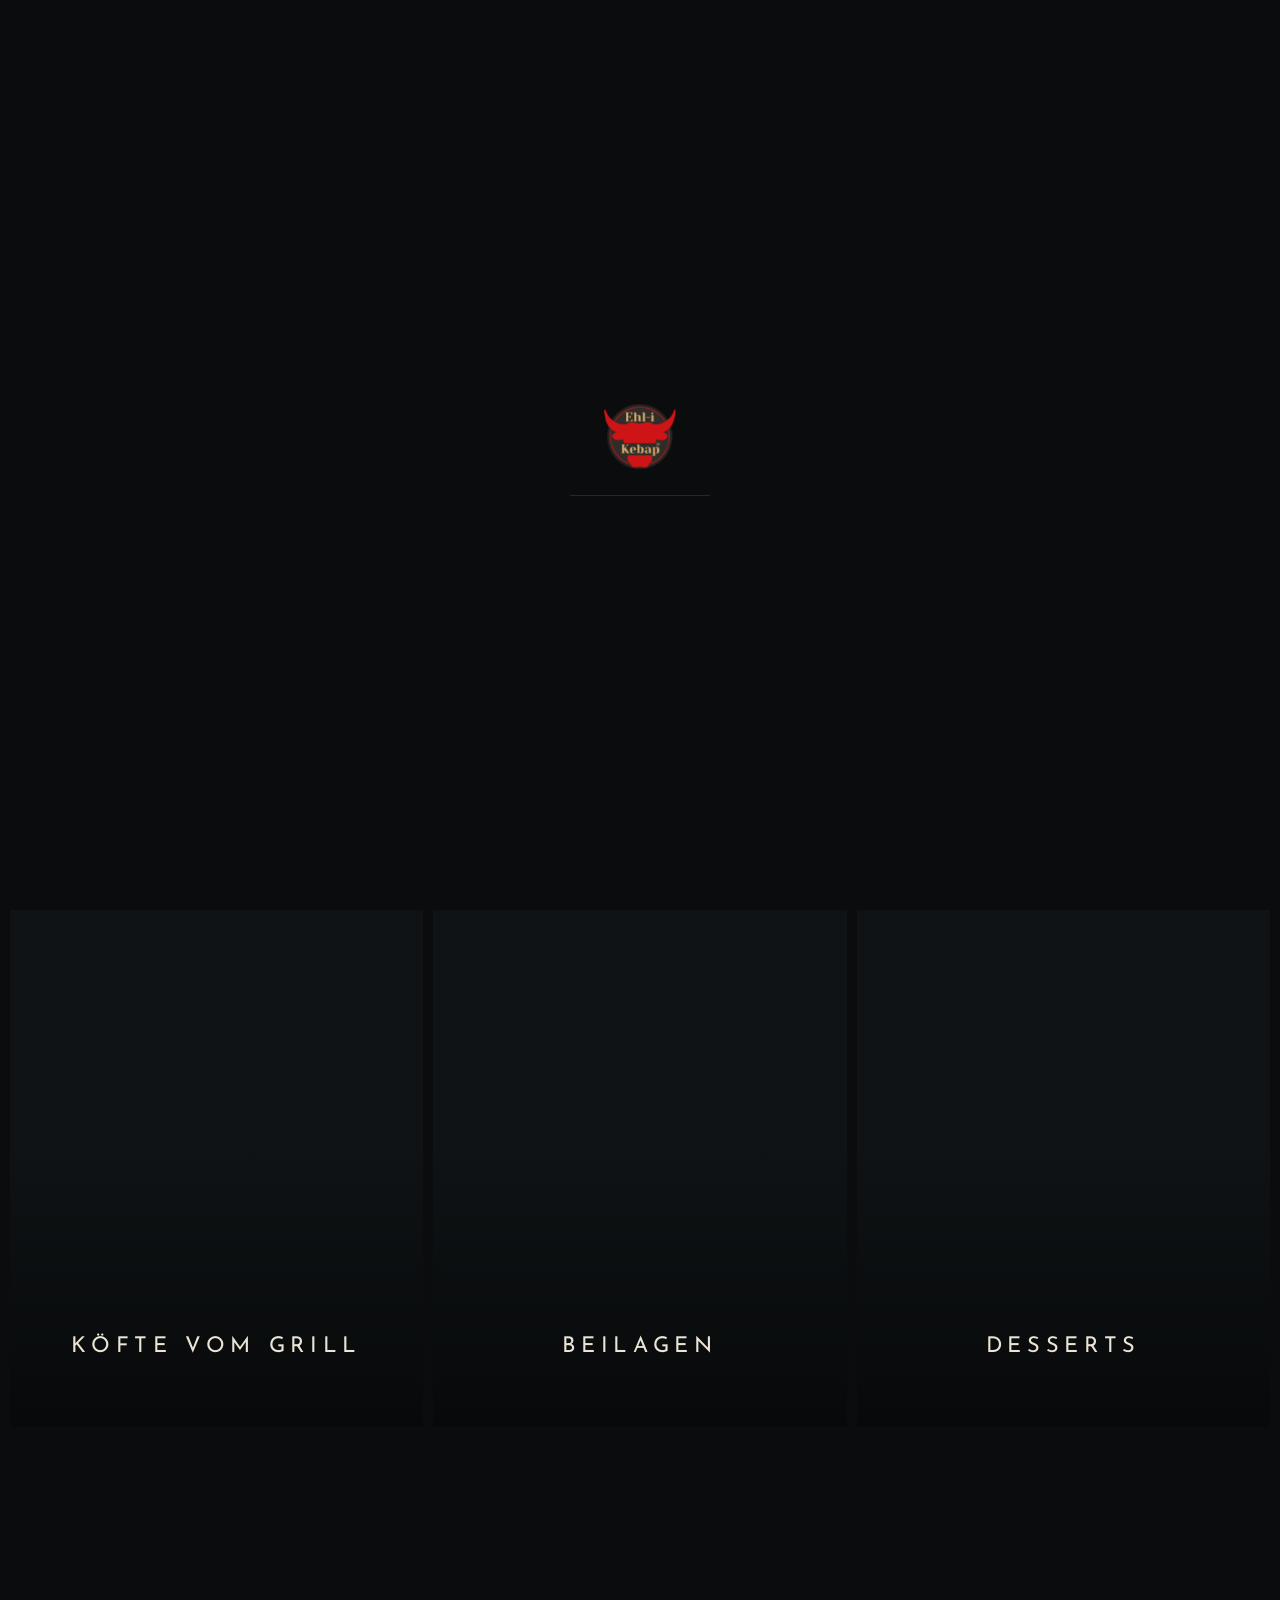
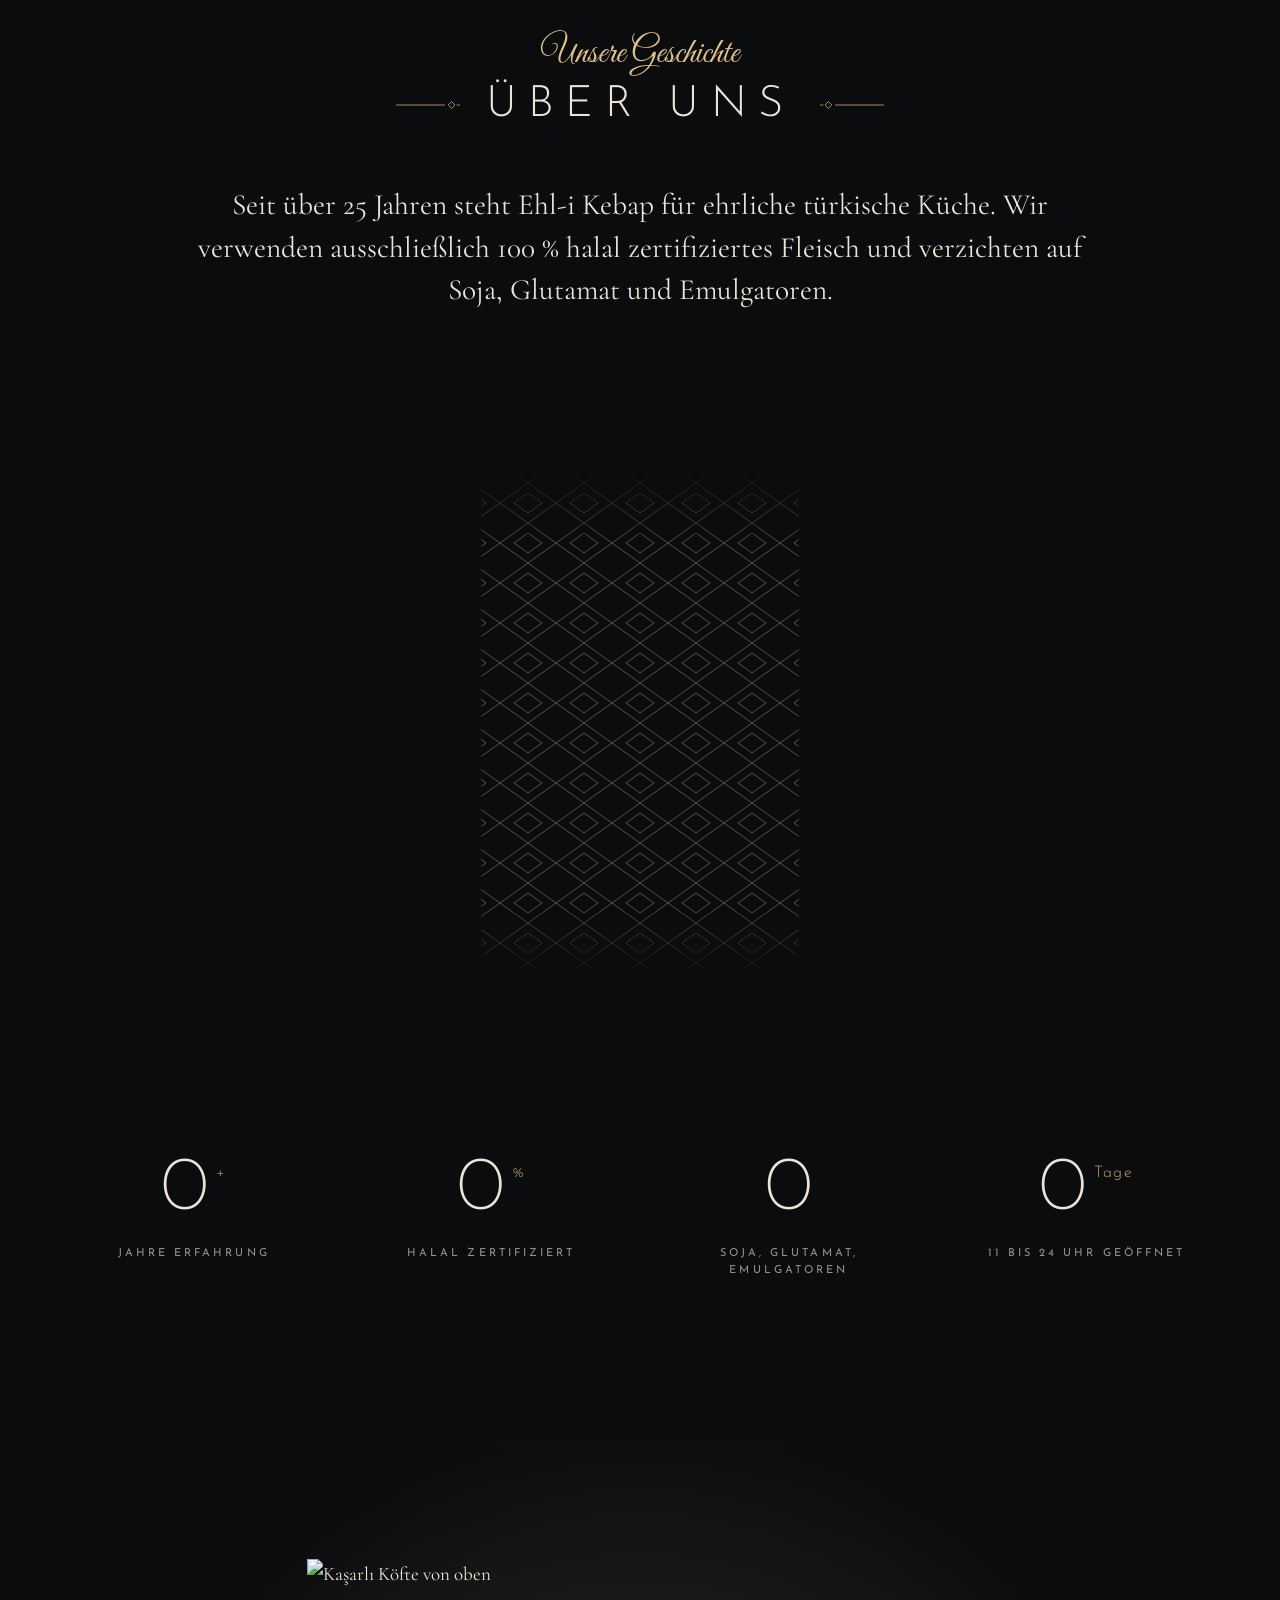
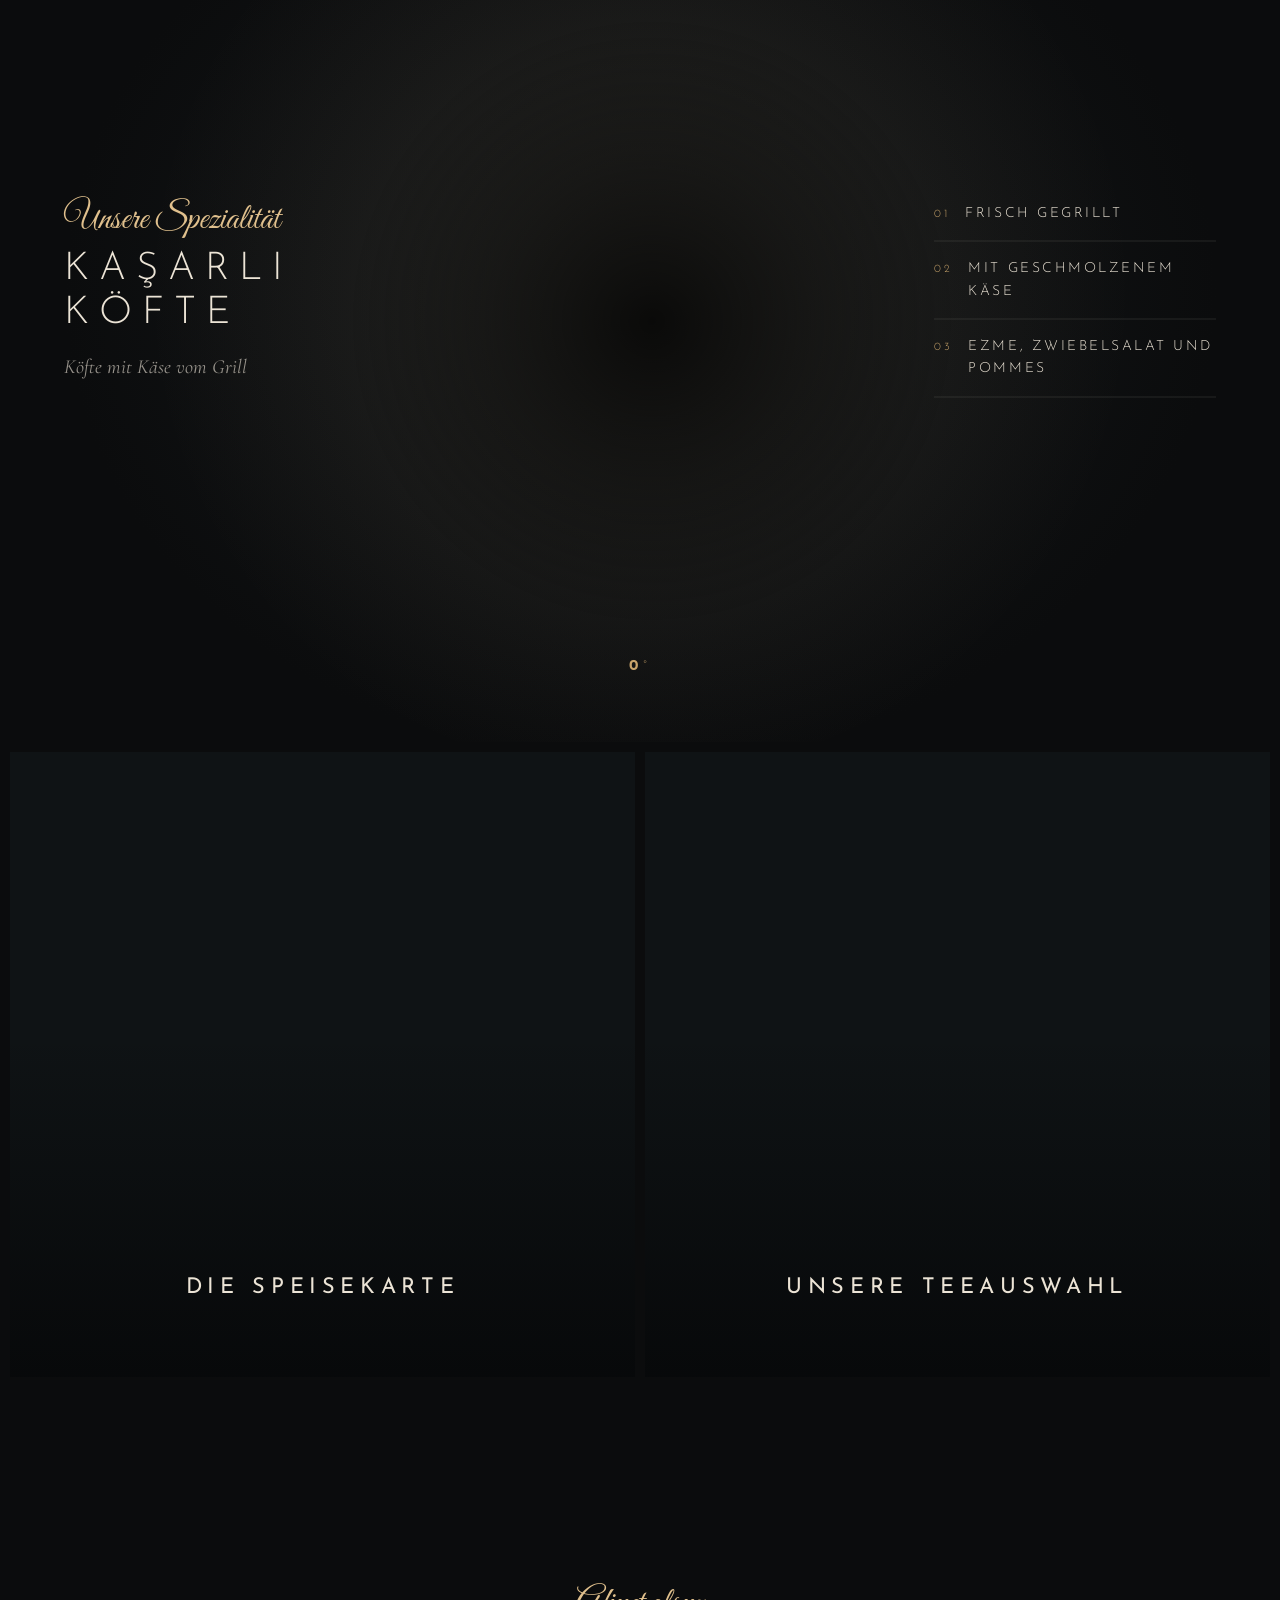
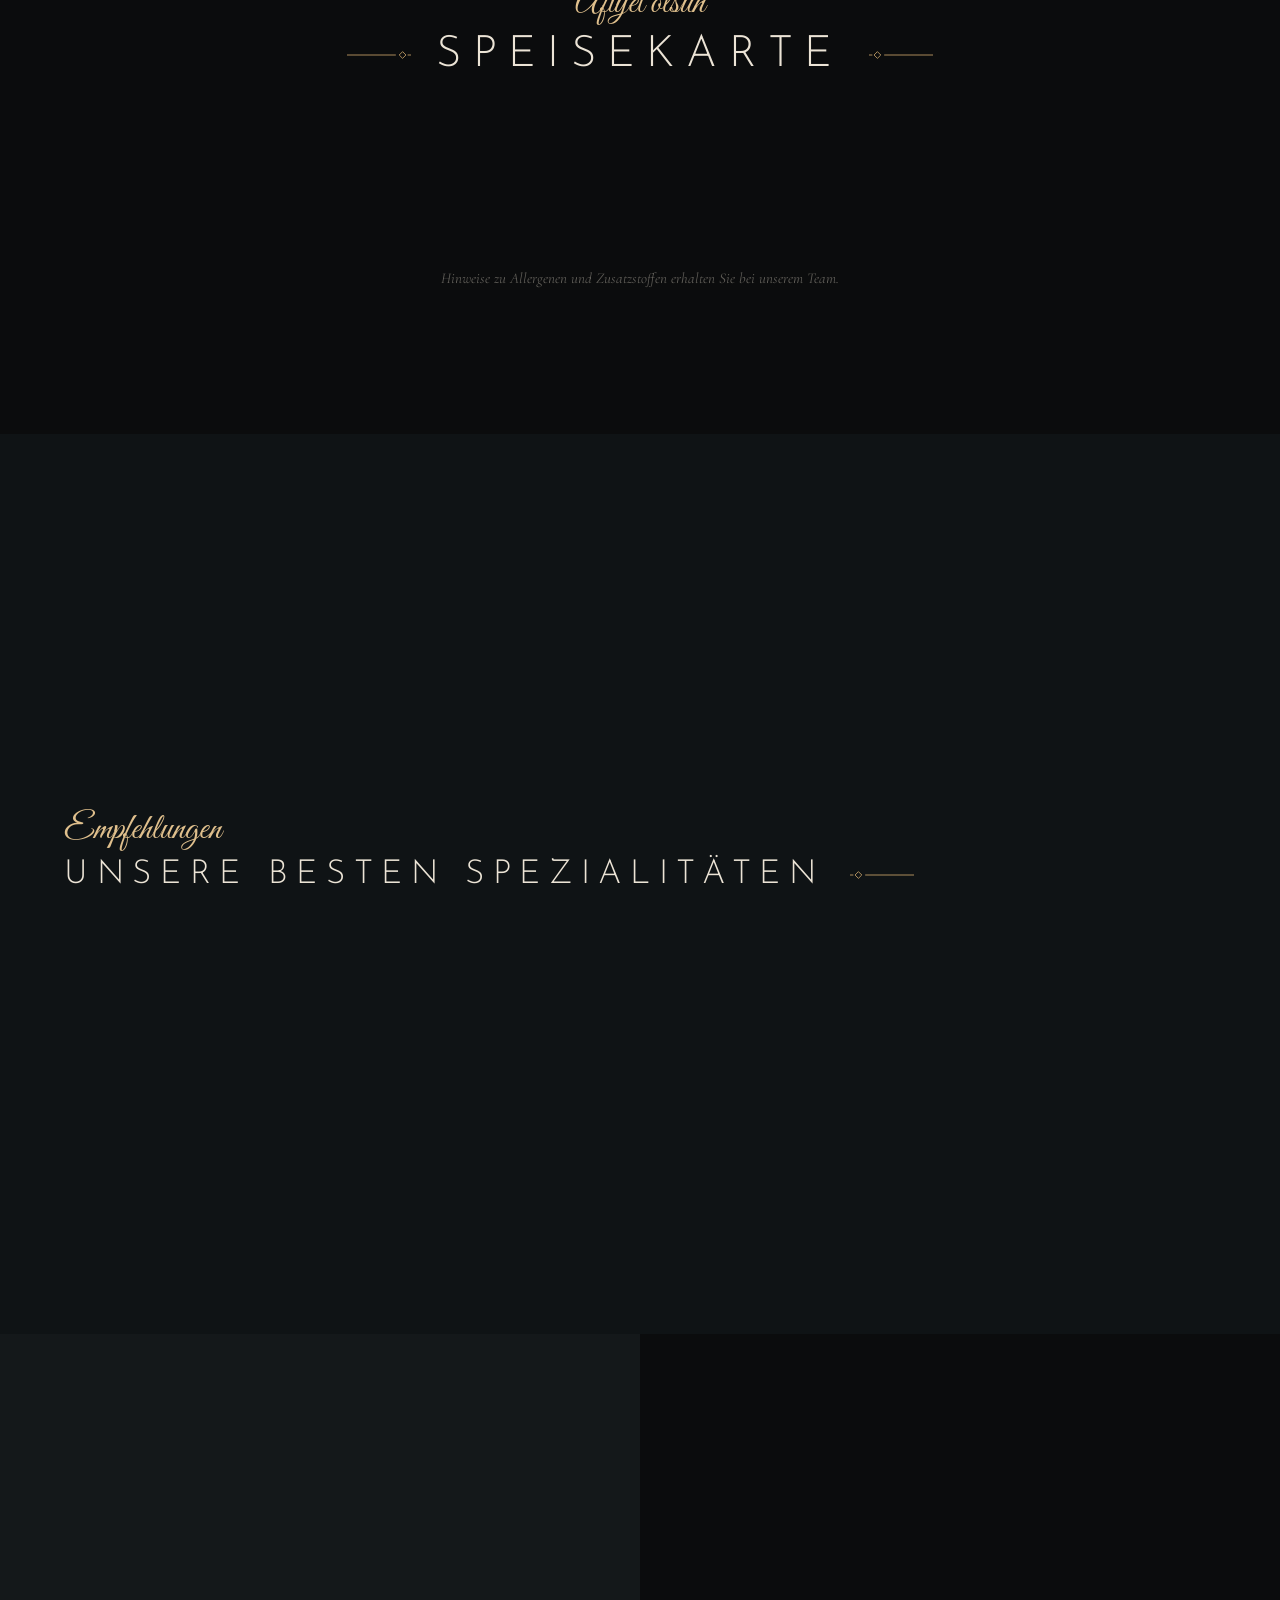
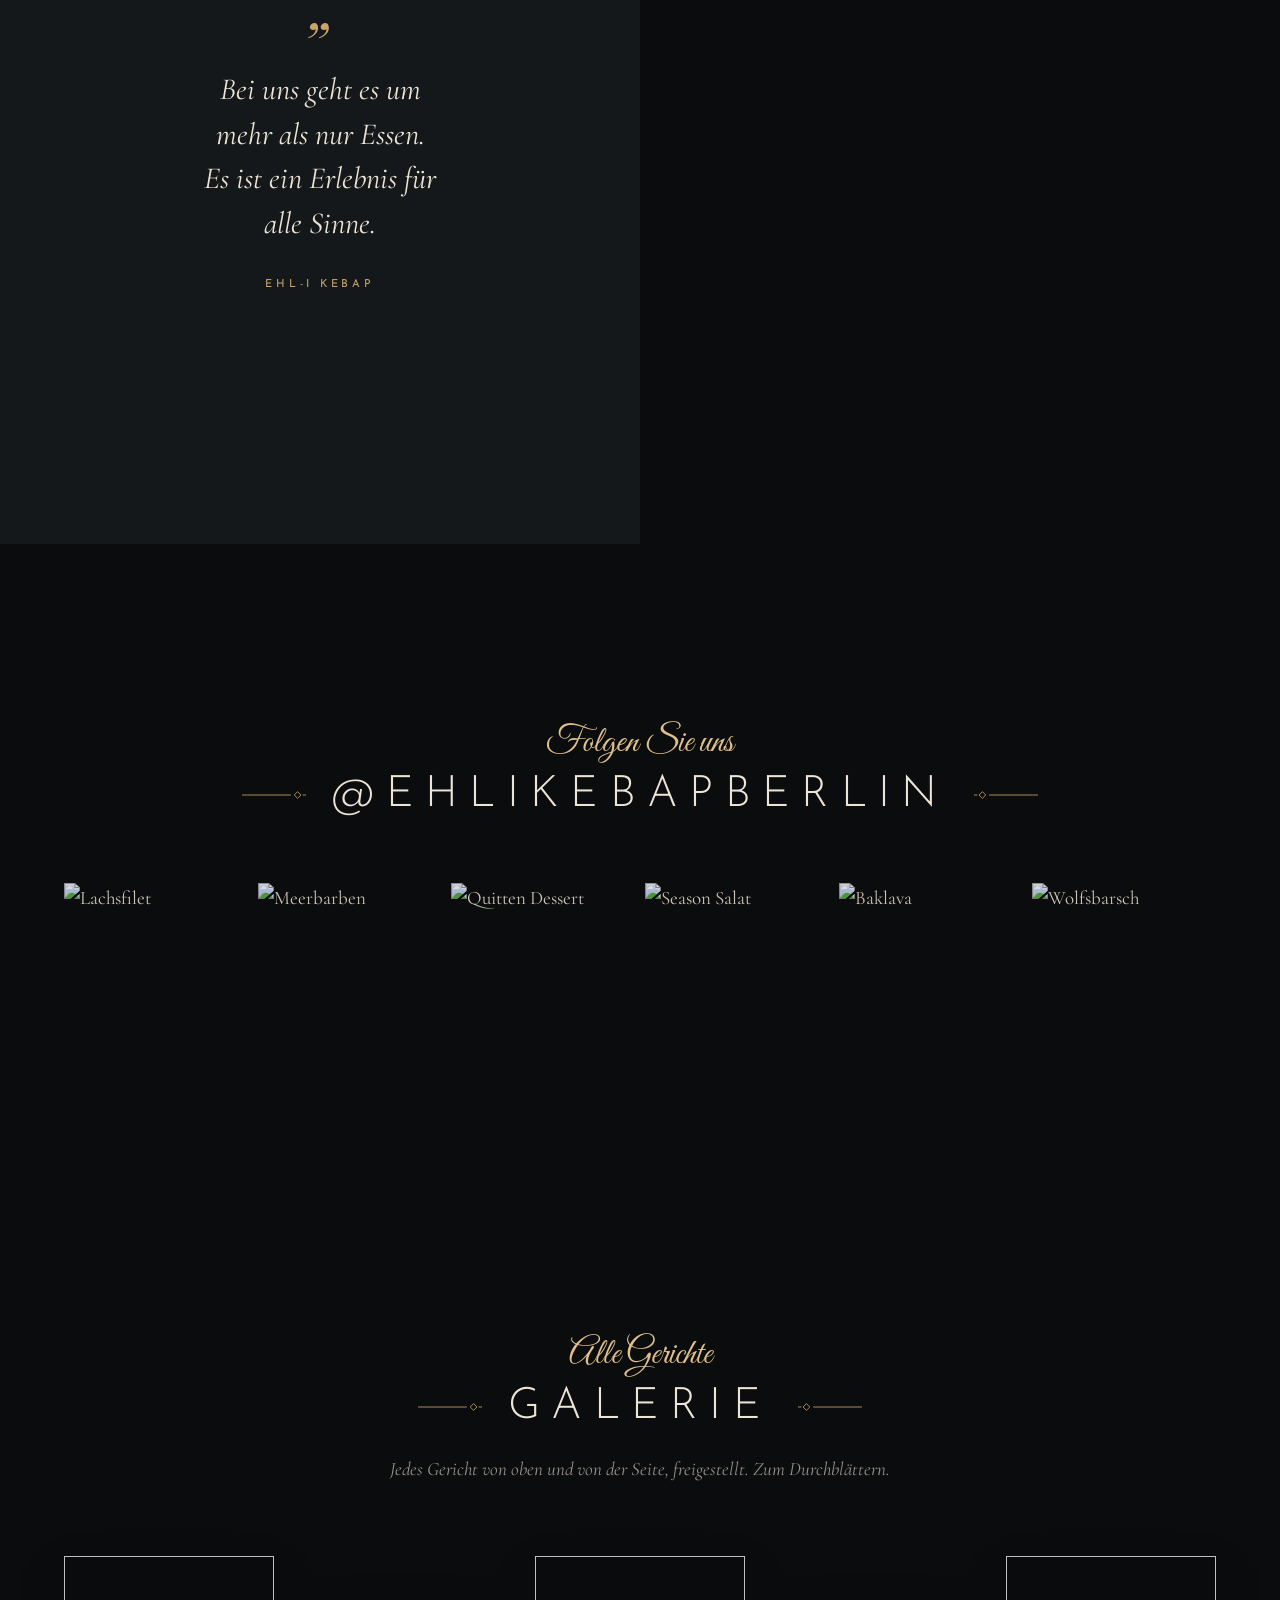
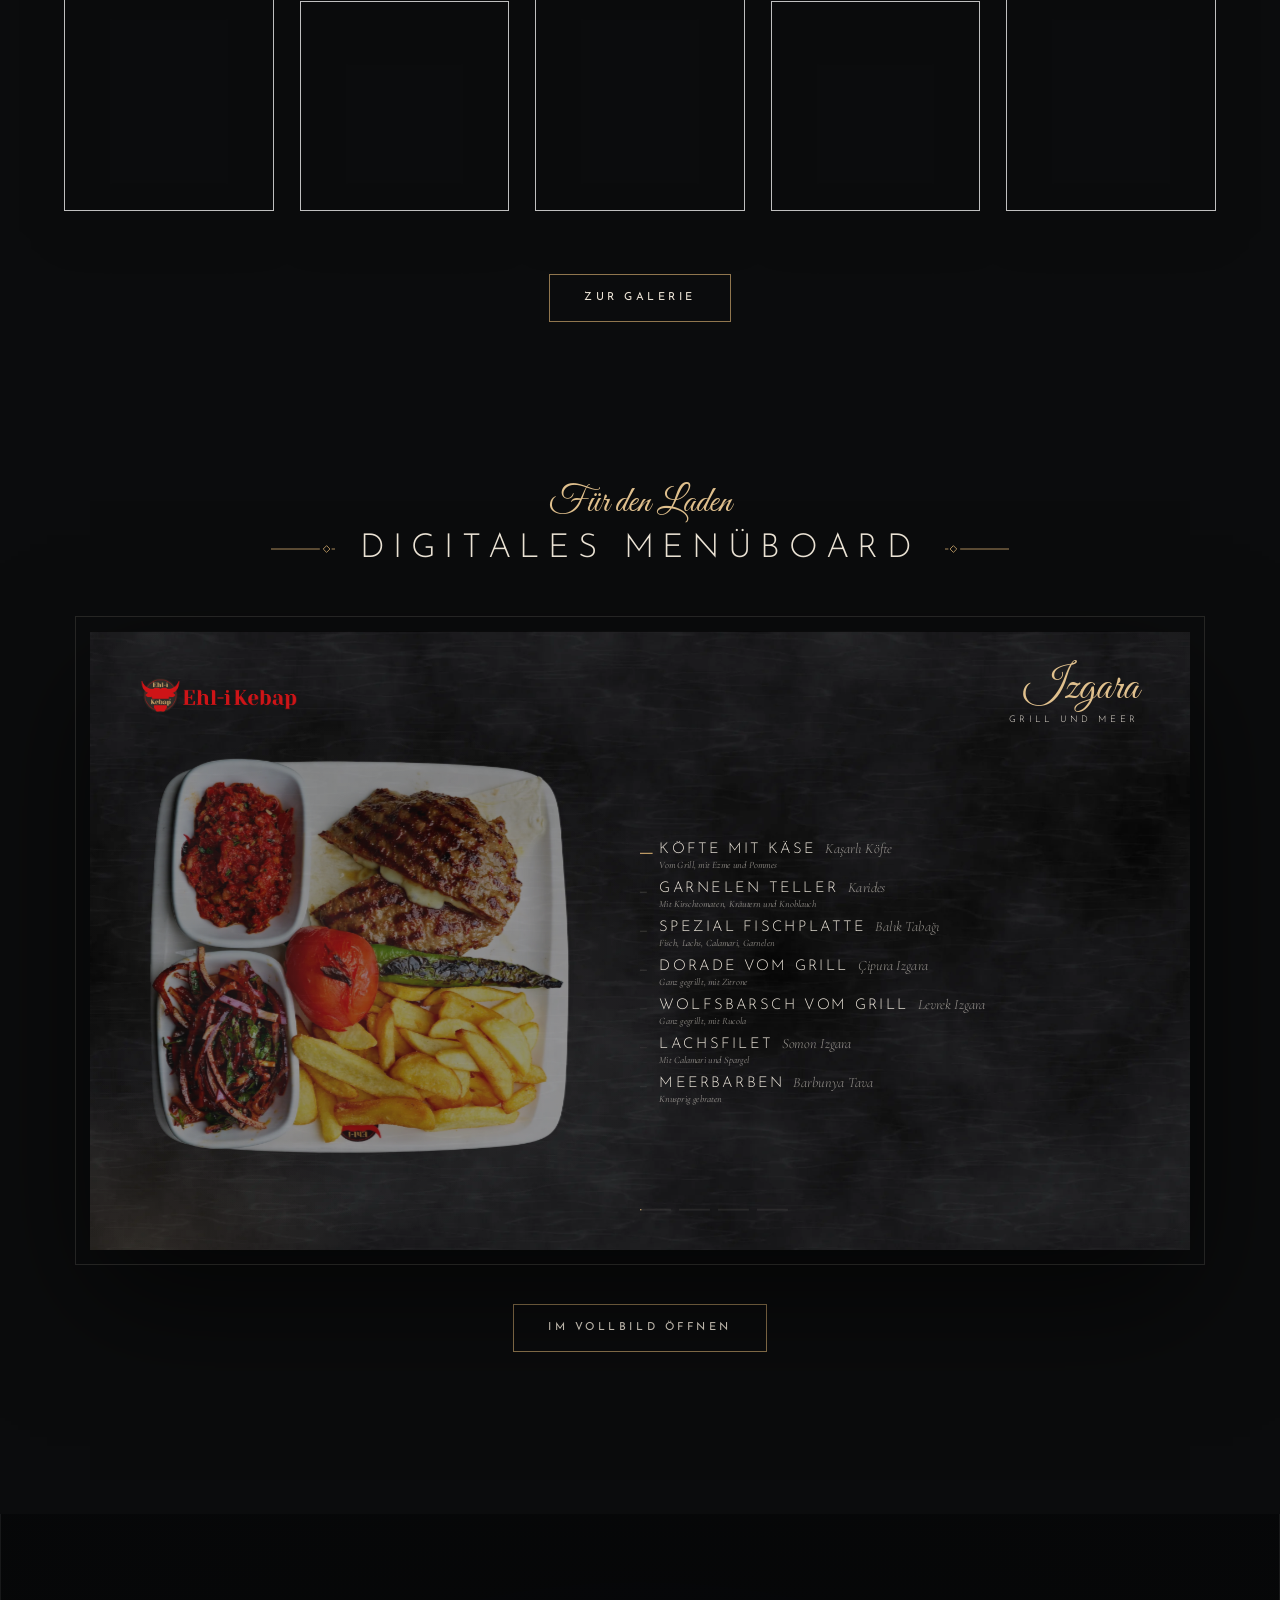
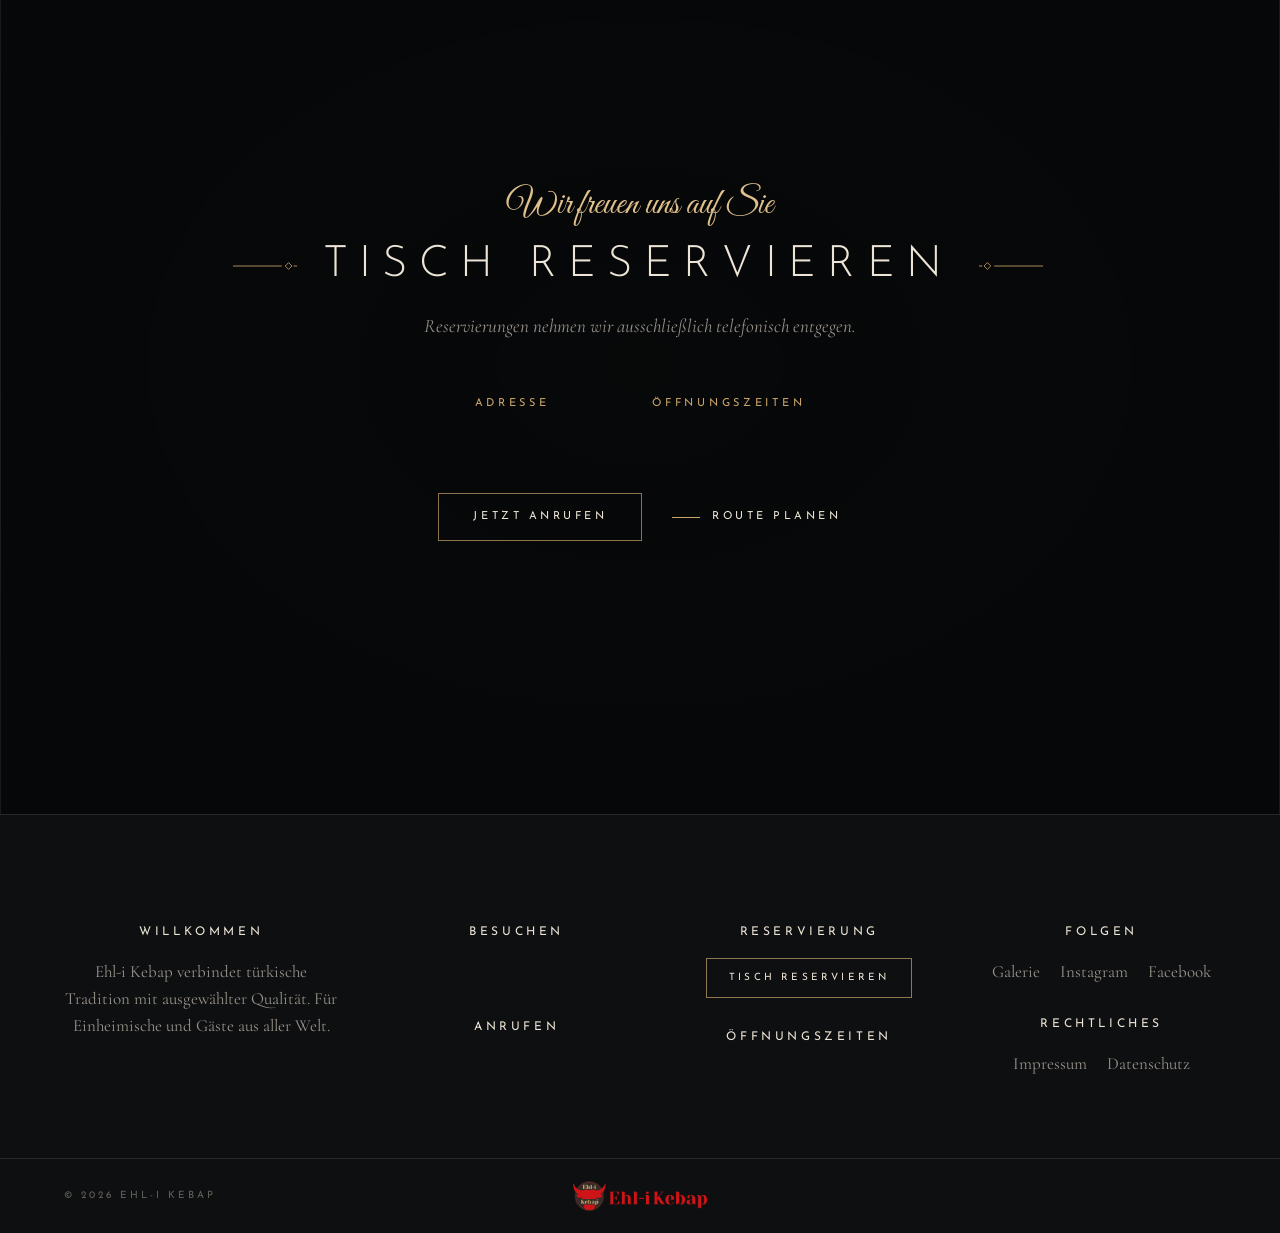
==== index.html @ 2c7f00bd "Ehl-i Kebap Website 202610271526 Co-Authored-By: Claude Opus 5.5 <noreply@anthropic.com>" ====
<!doctype html>
<html lang="de">
<head>
  <meta name="robots" content="noindex, nofollow">
  <meta charset="utf-8">
  <meta name="viewport" content="width=device-width, initial-scale=1, viewport-fit=cover">
  <title>Ehl-i Kebap · Türkische Grillküche in Berlin</title>
  <meta name="description" content="Ehl-i Kebap in Berlin Wedding: Döner, Grill, Steaks und türkische Spezialitäten, 100 % halal. Täglich 11 bis 24 Uhr, Gerichtstraße 45-46.">
  <meta name="theme-color" content="#0b0c0d">
  <link rel="icon" href="assets/img/emblem.png">
  <link rel="preconnect" href="https://fonts.googleapis.com">
  <link rel="preconnect" href="https://fonts.gstatic.com" crossorigin>
  <link href="https://fonts.googleapis.com/css2?family=Josefin+Sans:wght@200;300;400;600&family=Cormorant+Garamond:ital,wght@0,400;0,500;1,400;1,500&family=Great+Vibes&display=swap" rel="stylesheet">
  <link rel="preload" as="image" href="assets/img/foto/hero-koefte-2400.webp" media="(min-width: 800px)">
  <link rel="preload" as="image" href="assets/img/foto/hero-koefte-1200.webp" media="(max-width: 799px)">
  <link rel="stylesheet" href="css/style.css">
</head>
<body>
  <div class="loader" aria-hidden="true">
    <img class="loader__emblem" src="assets/img/emblem.png" alt="">
    <span class="loader__line"><i></i></span>
  </div>
  <div class="lines" aria-hidden="true"><i></i><i></i><i></i><i></i><i></i></div>

  <header class="head">
    <div class="topbar">
      <div class="topbar__l">
        <a data-info="karte" target="_blank" rel="noopener"><svg viewBox="0 0 24 24"><path d="M12 22s7-6.2 7-12a7 7 0 1 0-14 0c0 5.8 7 12 7 12z"/><circle cx="12" cy="10" r="2.5"/></svg><span data-text="adresse"></span></a>
        <a data-info="telefonLink"><svg viewBox="0 0 24 24"><path d="M5 3h4l2 5-2.5 1.5a11 11 0 0 0 6 6L16 13l5 2v4a2 2 0 0 1-2 2A17 17 0 0 1 3 5a2 2 0 0 1 2-2z"/></svg><span data-text="telefon"></span></a>
        <span><svg viewBox="0 0 24 24"><circle cx="12" cy="12" r="9"/><path d="M12 7v5l3 2"/></svg><span data-text="zeiten"></span></span>
      </div>
      <div class="topbar__r">
        <a data-info="instagram" target="_blank" rel="noopener" aria-label="Instagram"><svg viewBox="0 0 24 24"><rect x="3" y="3" width="18" height="18" rx="5"/><circle cx="12" cy="12" r="4"/><circle cx="17.5" cy="6.5" r=".8"/></svg></a>
        <a data-info="facebook" target="_blank" rel="noopener" aria-label="Facebook"><svg viewBox="0 0 24 24"><path d="M14 8h3V4h-3a4 4 0 0 0-4 4v3H7v4h3v6h4v-6h3l1-4h-4V8z"/></svg></a>
      </div>
    </div>
    <nav class="nav" aria-label="Hauptmenü">
      <div class="nav__side">
        <a href="#ueber-uns">Über uns</a>
        <a href="#karte">Speisekarte</a>
        <a href="galerie.html">Galerie</a>
      </div>
      <a class="nav__logo" href="#top" aria-label="Ehl-i Kebap, nach oben"><img src="assets/img/logo.png" alt="Ehl-i Kebap"></a>
      <div class="nav__side nav__side--r">
        <a href="#empfehlungen">Empfehlungen</a>
        <a href="#kontakt">Kontakt</a>
        <a class="btn btn--sm" data-info="telefonLink">Reservieren</a>
      </div>
      <button class="nav__burger" aria-label="Menü öffnen" aria-expanded="false"><span></span><span></span></button>
    </nav>
  </header>
  <div class="drawer" aria-hidden="true">
    <a href="#ueber-uns">Über uns</a><a href="#karte">Speisekarte</a><a href="#spezialitaet">Spezialität</a>
    <a href="#empfehlungen">Empfehlungen</a><a href="galerie.html">Galerie</a><a href="#kontakt">Kontakt</a>
    <a class="btn" data-info="telefonLink">Tisch reservieren</a>
  </div>

  <div id="smooth-wrapper">
    <div id="smooth-content">
      <main id="top">

        <!-- Hero: drei echte Fotos im Wechsel, Titel in der Mitte -->
        <section class="hero">
          <div class="hero__slides">
            <div class="hero__slide is-on"><img src="" data-foto="hero-koefte" alt="Köfte mit Käse, Ezme und Pommes"></div>
            <div class="hero__slide"><img src="" data-foto="hero-fischplatte" alt="Spezial Fischplatte"></div>
            <div class="hero__slide"><img src="" data-foto="hero-garnelen" alt="Karides Güveç in der Tonschale"></div>
          </div>
          <div class="hero__shade"></div>
          <p class="hero__vert">Hoş geldiniz</p>
          <div class="hero__content">
            <p class="kicker hero__kicker">Seit über 25 Jahren in Berlin</p>
            <h1 class="hero__title">Ehl-i Kebap</h1>
            <p class="script hero__script" data-text="slogan"></p>
            <p class="hero__lead">Türkische Grillküche, Döner und Steaks. 100 % halal.</p>
            <div class="hero__btns">
              <a class="btn" href="#karte">Speisekarte</a>
              <a class="link" data-info="telefonLink">Tisch reservieren</a>
            </div>
          </div>
          <button class="hero__arrow hero__arrow--l" aria-label="Vorheriges Bild">‹</button>
          <button class="hero__arrow hero__arrow--r" aria-label="Nächstes Bild">›</button>
          <div class="hero__dots"><button class="is-on" aria-label="Bild 1"></button><button aria-label="Bild 2"></button><button aria-label="Bild 3"></button></div>
          <div class="hero__scroll"><i></i></div>
        </section>

        <!-- Drei Kacheln -->
        <section class="tiles tiles--3">
          <a class="tile" href="#karte" data-tab="inegol"><div class="tile__img"><img data-foto="koefte-teller" alt="Köfte Teller"></div><span class="tile__label">Köfte vom Grill</span></a>
          <a class="tile" href="#karte" data-tab="beilagen"><div class="tile__img"><img data-foto="rosmarin" alt="Rosmarinkartoffeln"></div><span class="tile__label">Beilagen</span></a>
          <a class="tile" href="#karte" data-tab="desserts"><div class="tile__img"><img data-foto="trilece" alt="Trileçe"></div><span class="tile__label">Desserts</span></a>
        </section>

        <!-- Über uns -->
        <section class="about" id="ueber-uns">
          <header class="heading" data-reveal>
            <p class="script">Unsere Geschichte</p>
            <h2 class="orn">Über uns</h2>
          </header>
          <p class="about__text" data-words>Seit über 25 Jahren steht Ehl-i Kebap für ehrliche türkische Küche. Wir verwenden ausschließlich 100 % halal zertifiziertes Fleisch und verzichten auf Soja, Glutamat und Emulgatoren.</p>
          <div class="about__trio">
            <figure class="about__ph" data-parallax><img data-foto="koefte-nah" alt="Köfte vom Grill, Nahaufnahme"></figure>
            <div class="about__deco" aria-hidden="true"></div>
            <figure class="about__ph about__ph--b" data-parallax><img data-foto="kuerbis" alt="Kabak Tatlısı, Kürbis Dessert"></figure>
          </div>
          <div class="stats">
            <div class="stat"><b data-count="25">0</b><sup>+</sup><span>Jahre Erfahrung</span></div>
            <div class="stat"><b data-count="100">0</b><sup>%</sup><span>Halal zertifiziert</span></div>
            <div class="stat"><b data-count="0">0</b><span>Soja, Glutamat, Emulgatoren</span></div>
            <div class="stat"><b data-count="7">0</b><sup>Tage</sup><span>11 bis 24 Uhr geöffnet</span></div>
          </div>
        </section>

        <!-- Der eine 360 Grad Moment: gepinnt, der Teller dreht sich einmal ganz herum -->
        <section class="spin" id="spezialitaet">
          <div class="spin__glow"></div>
          <div class="spin__copy spin__copy--l">
            <p class="script">Unsere Spezialität</p>
            <h2 class="spin__title">Kaşarlı Köfte</h2>
            <p class="spin__sub">Köfte mit Käse vom Grill</p>
          </div>
          <div class="spin__stage">
            <div class="spin__plate">
              <div class="spin__shadow"></div>
              <div class="spin__rot"><img data-flat="koefte" alt="Kaşarlı Köfte von oben"></div>
            </div>
          </div>
          <ul class="spin__copy spin__copy--r">
            <li><i>01</i>Frisch gegrillt</li>
            <li><i>02</i>Mit geschmolzenem Käse</li>
            <li><i>03</i>Ezme, Zwiebelsalat und Pommes</li>
          </ul>
          <p class="spin__deg"><b>0</b>°</p>
        </section>

        <!-- Zwei große Kacheln -->
        <section class="tiles tiles--2">
          <a class="tile tile--big" href="#karte"><div class="tile__img"><img data-foto="dorade" alt="Dorade vom Grill"></div><span class="tile__label">Die Speisekarte</span></a>
          <a class="tile tile--big" href="#karte" data-tab="heiss"><div class="tile__img"><img data-foto="tee" alt="Tee in der Glaskanne"></div><span class="tile__label">Unsere Teeauswahl</span></a>
        </section>

        <!-- Speisekarte, komplett -->
        <section class="karte" id="karte">
          <header class="heading" data-reveal>
            <p class="script">Afiyet olsun</p>
            <h2 class="orn">Speisekarte</h2>
          </header>
          <div class="karte__tabs" role="tablist"></div>
          <div class="karte__list" aria-live="polite"></div>
          <p class="karte__note">Hinweise zu Allergenen und Zusatzstoffen erhalten Sie bei unserem Team.</p>
        </section>

        <!-- Empfehlungen: horizontale Karten aus dem Studio -->
        <section class="specials" id="empfehlungen">
          <div class="specials__head heading heading--l">
            <p class="script">Empfehlungen</p>
            <h2 class="orn orn--l">Unsere besten Spezialitäten</h2>
          </div>
          <div class="specials__track"></div>
        </section>

        <!-- Zitat -->
        <section class="quote">
          <div class="quote__panel">
            <span class="quote__mark">„</span>
            <p class="quote__text" data-reveal>Bei uns geht es um mehr als nur Essen. Es ist ein Erlebnis für alle Sinne.</p>
            <p class="kicker quote__who">Ehl-i Kebap</p>
          </div>
          <figure class="quote__ph" data-parallax><img data-foto="hero-fischplatte" alt="Spezial Fischplatte"></figure>
        </section>

        <!-- Instagram -->
        <section class="insta">
          <header class="heading" data-reveal>
            <p class="script">Folgen Sie uns</p>
            <h2 class="orn">@ehlikebapberlin</h2>
          </header>
          <div class="insta__grid">
            <a data-info="instagram" target="_blank" rel="noopener"><img data-foto="lachs" alt="Lachsfilet"></a>
            <a data-info="instagram" target="_blank" rel="noopener"><img data-foto="meerbarben" alt="Meerbarben"></a>
            <a data-info="instagram" target="_blank" rel="noopener"><img data-foto="quitte" alt="Quitten Dessert"></a>
            <a data-info="instagram" target="_blank" rel="noopener"><img data-foto="salat" alt="Season Salat"></a>
            <a data-info="instagram" target="_blank" rel="noopener"><img data-foto="baklava" alt="Baklava"></a>
            <a data-info="instagram" target="_blank" rel="noopener"><img data-foto="wolfsbarsch" alt="Wolfsbarsch"></a>
          </div>
        </section>

        <!-- Galerie Teaser -->
        <section class="gal-teaser" id="galerie">
          <header class="heading" data-reveal>
            <p class="script">Alle Gerichte</p>
            <h2 class="orn">Galerie</h2>
          </header>
          <p class="gal-teaser__sub" data-reveal>Jedes Gericht von oben und von der Seite, freigestellt. Zum Durchblättern.</p>
          <div class="gal-teaser__row" aria-hidden="true">
            <img data-flat="fischplatte" alt=""><img data-flat="garnelen" alt=""><img data-flat="dorade" alt=""><img data-flat="kuerbis-dessert" alt=""><img data-flat="schwarztee" alt="">
          </div>
          <a class="btn" href="galerie.html">Zur Galerie</a>
        </section>

        <!-- Digitales Menüboard -->
        <section class="board" id="board">
          <header class="heading" data-reveal>
            <p class="script">Für den Laden</p>
            <h2 class="orn">Digitales Menüboard</h2>
          </header>
          <div class="board__frame" data-reveal><iframe src="board.html?embed=1" title="Digitales Menüboard" loading="lazy"></iframe></div>
          <a class="btn" href="board.html" target="_blank" rel="noopener">Im Vollbild öffnen</a>
        </section>

        <!-- Reservierung und Kontakt -->
        <section class="reserve" id="kontakt">
          <div class="reserve__bg" data-parallax><img data-foto="hero-garnelen" alt=""></div>
          <div class="reserve__shade"></div>
          <div class="reserve__content" data-reveal>
            <p class="script">Wir freuen uns auf Sie</p>
            <h2 class="orn">Tisch reservieren</h2>
            <a class="reserve__tel" data-info="telefonLink" data-text="telefon"></a>
            <p class="reserve__note">Reservierungen nehmen wir ausschließlich telefonisch entgegen.</p>
            <div class="reserve__facts">
              <div><span class="kicker">Adresse</span><a data-info="karte" target="_blank" rel="noopener"><span data-text="strasse"></span><br><span data-text="ort"></span></a></div>
              <div><span class="kicker">Öffnungszeiten</span><p data-text="zeiten"></p></div>
            </div>
            <div class="hero__btns">
              <a class="btn" data-info="telefonLink">Jetzt anrufen</a>
              <a class="link" data-info="karte" target="_blank" rel="noopener">Route planen</a>
            </div>
          </div>
        </section>

        <footer class="foot">
          <div class="foot__cols">
            <div><h3>Willkommen</h3><p>Ehl-i Kebap verbindet türkische Tradition mit ausgewählter Qualität. Für Einheimische und Gäste aus aller Welt.</p></div>
            <div><h3>Besuchen</h3><a data-info="karte" target="_blank" rel="noopener"><span data-text="strasse"></span><br><span data-text="ort"></span></a><h3 class="foot__h2">Anrufen</h3><a data-info="telefonLink" data-text="telefon"></a></div>
            <div><h3>Reservierung</h3><a class="btn btn--sm" data-info="telefonLink">Tisch reservieren</a><h3 class="foot__h2">Öffnungszeiten</h3><p data-text="zeiten"></p></div>
            <div><h3>Folgen</h3><p class="foot__social"><a href="galerie.html">Galerie</a><a data-info="instagram" target="_blank" rel="noopener">Instagram</a><a data-info="facebook" target="_blank" rel="noopener">Facebook</a></p><h3 class="foot__h2">Rechtliches</h3><p class="foot__legal"><a data-info="impressum" target="_blank" rel="noopener">Impressum</a><a data-info="datenschutz" target="_blank" rel="noopener">Datenschutz</a></p></div>
          </div>
          <div class="foot__bar">
            <span>© 2026 Ehl-i Kebap</span>
            <img src="assets/img/logo.png" alt="Ehl-i Kebap">
            <span class="script" data-text="slogan"></span>
          </div>
        </footer>
      </main>
    </div>
  </div>

  <script src="https://cdnjs.cloudflare.com/ajax/libs/gsap/3.13.0/gsap.min.js"></script>
  <script src="https://cdnjs.cloudflare.com/ajax/libs/gsap/3.13.0/ScrollTrigger.min.js"></script>
  <script src="https://cdnjs.cloudflare.com/ajax/libs/gsap/3.13.0/ScrollSmoother.min.js"></script>
  <script src="https://cdnjs.cloudflare.com/ajax/libs/gsap/3.13.0/SplitText.min.js"></script>
  <script src="js/data.js"></script>
  <script src="js/app.js"></script>
</body>
</html>
---- css/style.css ----
/* Ehl-i Kebap. Look nach den Vorlagen (Soul Kitchen, Laurent): dunkel, große Bildkacheln mit Beschriftung,
   feine gesperrte Versalien, Schreibschrift Untertitel, Ornament Linien in Messing, Footer in Spalten. */
:root {
  --bg: #0b0c0d;
  --panel: #0f1315;
  --panel-2: #14181a;
  --ink: #ece4d6;
  --mute: rgba(236, 228, 214, .62);
  --dim: rgba(236, 228, 214, .38);
  --line: rgba(236, 228, 214, .12);
  --gold: #c9a46b;
  --gold-hi: #e0c08d;
  --red: #ce1417;
  --display: "Josefin Sans", "Helvetica Neue", Arial, sans-serif;
  --serif: "Cormorant Garamond", Georgia, serif;
  --script: "Great Vibes", "Snell Roundhand", cursive;
  --gutter: clamp(20px, 5vw, 80px);
  --ease: cubic-bezier(.22, .8, .2, 1);
}
*, *::before, *::after { box-sizing: border-box; }
html { -webkit-text-size-adjust: 100%; overflow-x: hidden; overflow-x: clip; }
body { margin: 0; background: var(--bg); color: var(--ink); font-family: var(--serif); font-size: 19px; line-height: 1.6; -webkit-font-smoothing: antialiased; overflow-x: hidden; overflow-x: clip; }
img { display: block; max-width: 100%; }
a { color: inherit; text-decoration: none; }
button { font: inherit; color: inherit; background: none; border: 0; padding: 0; cursor: pointer; }
h1, h2, h3, p, figure, ul { margin: 0; }
ul { padding: 0; list-style: none; }
svg { width: 15px; height: 15px; fill: none; stroke: currentColor; stroke-width: 1.4; stroke-linecap: round; stroke-linejoin: round; flex: none; }

/* ---------- Typografie ---------- */
.kicker { font-family: var(--display); font-weight: 400; font-size: 11px; letter-spacing: .34em; text-transform: uppercase; color: var(--gold); }
.script { font-family: var(--script); font-weight: 400; font-size: clamp(30px, 2.8vw, 44px); line-height: 1.1; color: var(--gold-hi); }
.heading { text-align: center; padding: 0 var(--gutter); }
.heading h2, .spin__title, .hero__title {
  font-family: var(--display); font-weight: 300; text-transform: uppercase; letter-spacing: .26em; line-height: 1.15;
}
.heading h2 { font-size: clamp(26px, 3.4vw, 50px); margin-top: 6px; }
.heading--l { text-align: left; }
.orn { display: inline-flex; align-items: center; justify-content: center; gap: clamp(14px, 2vw, 28px); }
.orn::before, .orn::after {
  content: ""; flex: none; width: clamp(34px, 5vw, 76px); height: 10px;
  background: url("data:image/svg+xml,%3Csvg xmlns='http://www.w3.org/2000/svg' viewBox='0 0 76 10'%3E%3Cpath d='M0 5H58M62 5l4-4 4 4-4 4z M72 5h4' fill='none' stroke='%23c9a46b' stroke-width='1'/%3E%3C/svg%3E") center / 100% 100% no-repeat;
}
.orn::after { transform: scaleX(-1); }
.orn--l { justify-content: flex-start; }
.heading h2 { flex-wrap: wrap; }
.heading h2 .wd { white-space: nowrap; }
.specials__head h2, .board .heading h2 { font-size: clamp(22px, 2.6vw, 40px); }
.orn--l::before { display: none; }

.btn {
  display: inline-flex; align-items: center; justify-content: center; min-height: 48px; padding: 0 34px;
  font-family: var(--display); font-size: 11px; font-weight: 400; letter-spacing: .32em; text-transform: uppercase;
  border: 1px solid rgba(201, 164, 107, .7); color: var(--ink); transition: background .4s var(--ease), color .4s, border-color .4s;
}
.btn:hover { background: var(--gold); color: #111; border-color: var(--gold); }
.btn--sm { min-height: 40px; padding: 0 22px; }
.link { font-family: var(--display); font-size: 11px; letter-spacing: .32em; text-transform: uppercase; display: inline-flex; align-items: center; gap: 12px; min-height: 44px; }
.link::before { content: ""; width: 28px; height: 1px; background: var(--gold); transition: width .4s var(--ease); }
.link:hover::before { width: 46px; }

/* ---------- Loader ---------- */
.loader { position: fixed; inset: 0; z-index: 200; background: var(--bg); display: grid; place-items: center; align-content: center; gap: 26px; }
.loader__emblem { width: 72px; opacity: 0; animation: fadeIn 1s var(--ease) .1s forwards; }
.loader__line { width: 140px; height: 1px; background: var(--line); overflow: hidden; }
.loader__line i { display: block; height: 100%; background: var(--gold); transform: scaleX(0); transform-origin: left; transition: transform .5s var(--ease); }
@keyframes fadeIn { to { opacity: 1; } }

/* feine senkrechte Linien wie in der Vorlage */
.lines { position: fixed; inset: 0; z-index: 1; pointer-events: none; display: flex; justify-content: space-between; padding: 0 var(--gutter); }
.lines i { width: 1px; height: 100%; background: rgba(236, 228, 214, .035); }

/* ---------- Kopf ---------- */
.head { position: fixed; top: 0; left: 0; right: 0; z-index: 60; transition: transform .6s var(--ease), background .5s; }
.head::before { content: ""; position: absolute; inset: 0 0 -40px; background: linear-gradient(rgba(5, 6, 7, .78), rgba(5, 6, 7, 0)); pointer-events: none; transition: opacity .5s; }
.head.is-solid::before { background: linear-gradient(rgba(7, 8, 9, .94) 60%, rgba(7, 8, 9, 0)); }
.topbar { position: relative; display: flex; justify-content: space-between; align-items: center; padding: 10px var(--gutter); border-bottom: 1px solid var(--line); font-family: var(--display); font-size: 11px; letter-spacing: .14em; color: var(--mute); transition: margin .6s var(--ease), opacity .4s; }
.topbar__l, .topbar__r { display: flex; gap: 28px; align-items: center; }
.topbar a, .topbar span { display: inline-flex; align-items: center; gap: 9px; }
.topbar a:hover { color: var(--ink); }
.topbar svg { color: var(--gold); }
.head.is-solid .topbar { margin-top: -39px; opacity: 0; }
.nav { position: relative; display: grid; grid-template-columns: 1fr auto 1fr; align-items: center; padding: 18px var(--gutter); }
.nav__side { display: flex; align-items: center; gap: clamp(18px, 2.4vw, 40px); }
.nav__side--r { justify-content: flex-end; }
.nav__side a:not(.btn) { font-family: var(--display); font-size: 11px; letter-spacing: .3em; text-transform: uppercase; color: var(--mute); padding: 12px 0; position: relative; transition: color .3s; }
.nav__side a:not(.btn)::after { content: ""; position: absolute; left: 0; right: 0; bottom: 4px; height: 1px; background: var(--gold); transform: scaleX(0); transition: transform .4s var(--ease); }
.nav__side a:not(.btn):hover, .nav__side a.is-active { color: var(--ink); }
.nav__side a:not(.btn):hover::after, .nav__side a.is-active::after { transform: scaleX(1); }
.nav__logo img { height: 40px; width: auto; }
.nav__burger { display: none; width: 44px; height: 44px; position: relative; justify-self: end; }
.nav__burger span { position: absolute; left: 10px; right: 10px; height: 1px; background: var(--ink); transition: transform .4s var(--ease); }
.nav__burger span:first-child { top: 18px; }
.nav__burger span:last-child { top: 26px; }
.nav__burger[aria-expanded="true"] span:first-child { transform: translateY(4px) rotate(45deg); }
.nav__burger[aria-expanded="true"] span:last-child { transform: translateY(-4px) rotate(-45deg); }
.drawer { position: fixed; inset: 0; z-index: 55; background: rgba(8, 9, 10, .97); display: flex; flex-direction: column; justify-content: center; align-items: center; gap: 10px; opacity: 0; visibility: hidden; transition: opacity .45s var(--ease), visibility .45s; }
.drawer.is-open { opacity: 1; visibility: visible; }
.drawer a:not(.btn) { font-family: var(--display); font-weight: 300; font-size: 22px; letter-spacing: .3em; text-transform: uppercase; padding: 10px 0; }
.drawer .btn { margin-top: 24px; }

/* ---------- Hero ---------- */
.hero { position: relative; height: 100vh; height: 100svh; min-height: 620px; overflow: hidden; }
.hero__slides, .hero__slide { position: absolute; inset: 0; }
.hero__slide { opacity: 0; transition: opacity 1.6s var(--ease); }
.hero__slide.is-on { opacity: 1; }
.hero__slide img { width: 100%; height: 100%; object-fit: cover; transform: scale(1.12); }
.hero__shade { position: absolute; inset: 0; background: radial-gradient(70% 60% at 50% 52%, rgba(5, 6, 7, .35), rgba(5, 6, 7, .82)), linear-gradient(rgba(5, 6, 7, .2), rgba(5, 6, 7, .6)); }
.hero__vert { position: absolute; left: var(--gutter); top: 50%; transform: translate(-50%, -50%) rotate(-90deg); transform-origin: center; font-family: var(--display); font-size: 11px; letter-spacing: .5em; text-transform: uppercase; color: var(--mute); white-space: nowrap; }
.hero__content { position: absolute; inset: 0; display: flex; flex-direction: column; align-items: center; justify-content: center; text-align: center; padding: 0 var(--gutter); }
.hero__title { font-size: clamp(42px, 7.2vw, 118px); letter-spacing: .22em; margin: 18px 0 4px; padding-left: .22em; white-space: nowrap; }
.hero__script { font-size: clamp(34px, 3.4vw, 56px); }
.hero__lead { max-width: 520px; margin-top: 18px; color: var(--mute); font-size: clamp(17px, 1.3vw, 21px); font-style: italic; }
.hero__btns { display: flex; gap: 30px; align-items: center; justify-content: center; margin-top: 38px; flex-wrap: wrap; }
.hero__arrow { position: absolute; top: 50%; transform: translateY(-50%); width: 54px; height: 54px; font-family: var(--display); font-size: 30px; font-weight: 200; color: var(--mute); transition: color .3s; z-index: 2; }
.hero__arrow:hover { color: var(--gold-hi); }
.hero__arrow--l { left: calc(var(--gutter) + 18px); }
.hero__arrow--r { right: var(--gutter); }
.hero__dots { position: absolute; left: 50%; bottom: 46px; transform: translateX(-50%); display: flex; gap: 14px; z-index: 2; }
.hero__dots button { width: 22px; height: 22px; position: relative; }
.hero__dots button::after { content: ""; position: absolute; left: 50%; top: 50%; width: 5px; height: 5px; border-radius: 50%; background: var(--dim); transform: translate(-50%, -50%); transition: background .3s, transform .3s; }
.hero__dots button.is-on::after { background: var(--gold); transform: translate(-50%, -50%) scale(1.5); }
.hero__scroll { position: absolute; right: var(--gutter); bottom: 34px; width: 1px; height: 60px; background: var(--line); overflow: hidden; }
.hero__scroll i { position: absolute; inset: 0; background: var(--gold); animation: scrollDot 2.4s var(--ease) infinite; transform-origin: top; }
@keyframes scrollDot { 0% { transform: scaleY(0); } 55% { transform: scaleY(1); transform-origin: top; } 56% { transform-origin: bottom; } 100% { transform: scaleY(0); transform-origin: bottom; } }

/* ---------- Kacheln ---------- */
.tiles { position: relative; z-index: 2; display: grid; gap: 10px; padding: 10px; }
.tiles--3 { grid-template-columns: repeat(3, 1fr); }
.tiles--2 { grid-template-columns: repeat(2, 1fr); }
.tile { position: relative; display: block; overflow: hidden; aspect-ratio: 4 / 5; background: var(--panel); }
.tile--big { aspect-ratio: 1 / 1; }
.tile__img { position: absolute; inset: -8% 0; }
.tile__img img { width: 100%; height: 100%; object-fit: cover; transition: transform 1.4s var(--ease), filter .8s; filter: brightness(.82); }
.tile::after { content: ""; position: absolute; inset: 0; background: linear-gradient(transparent 45%, rgba(5, 6, 7, .78)); }
.tile:hover .tile__img img { transform: scale(1.06); filter: brightness(.95); }
.tile__label { position: absolute; left: 0; right: 0; bottom: 9%; z-index: 2; text-align: center; font-family: var(--display); font-weight: 400; font-size: clamp(16px, 1.7vw, 24px); letter-spacing: .26em; text-transform: uppercase; }
.tile__label::after { content: ""; display: block; width: 0; height: 1px; margin: 14px auto 0; background: var(--gold); transition: width .6s var(--ease); }
.tile:hover .tile__label::after { width: 56px; }

/* ---------- Über uns ---------- */
.about { position: relative; z-index: 2; padding: 22vh var(--gutter) 18vh; }
.about__text { max-width: 900px; margin: 6vh auto 0; text-align: center; font-size: clamp(22px, 2.3vw, 34px); line-height: 1.45; font-weight: 400; }
.about__text .w { opacity: .16; }
.about__trio { display: grid; grid-template-columns: 1fr .82fr 1fr; gap: clamp(16px, 2.4vw, 36px); max-width: 1200px; margin: 12vh auto 0; align-items: stretch; }
.about__ph { position: relative; overflow: hidden; width: 100%; aspect-ratio: 3 / 4; align-self: start; }
.about__ph img { position: absolute; inset: -10% 0; width: 100%; height: 120%; object-fit: cover; }
.about__ph--b { margin-top: 10vh; }
.about__deco {
  margin: 5vh 0;
  background: url("data:image/svg+xml,%3Csvg xmlns='http://www.w3.org/2000/svg' width='56' height='80' viewBox='0 0 56 80'%3E%3Cpath d='M28 0L56 20L28 40L0 20Z M28 40L56 60L28 80L0 60Z M28 10L42 20L28 30L14 20Z M28 50L42 60L28 70L14 60Z' fill='none' stroke='%23c9a46b' stroke-opacity='.55' stroke-width='.8'/%3E%3C/svg%3E") center / 56px 80px;
  -webkit-mask: linear-gradient(transparent, #000 15%, #000 85%, transparent);
  mask: linear-gradient(transparent, #000 15%, #000 85%, transparent);
}
.stats { display: grid; grid-template-columns: repeat(4, 1fr); gap: 3vw; max-width: 1200px; margin: 14vh auto 0; text-align: center; }
.stat b { font-family: var(--display); font-weight: 200; font-size: clamp(54px, 6vw, 96px); line-height: 1; letter-spacing: .02em; }
.stat sup { font-family: var(--display); font-weight: 300; font-size: 16px; letter-spacing: .1em; color: var(--gold); margin-left: 6px; vertical-align: top; position: relative; top: .6em; }
.stat span { display: block; margin-top: 16px; font-family: var(--display); font-size: 11px; letter-spacing: .28em; text-transform: uppercase; color: var(--mute); }

/* ---------- 360 Spezialität ---------- */
.spin { position: relative; z-index: 2; height: 100vh; height: 100svh; min-height: 640px; overflow: hidden; background: radial-gradient(60% 70% at 50% 50%, #171a1c, var(--bg) 75%); }
.spin__glow { position: absolute; left: 50%; top: 50%; width: min(110vh, 90vw); aspect-ratio: 1; translate: -50% -50%; border-radius: 50%; background: radial-gradient(closest-side, rgba(224, 192, 141, .10), transparent); pointer-events: none; }
.spin__stage { position: absolute; inset: 0; display: grid; place-items: center; perspective: 1500px; }
.spin__plate { position: relative; width: min(76vh, 52vw); aspect-ratio: 1; transform-style: preserve-3d; }
.spin__shadow { position: absolute; inset: 7%; border-radius: 50%; background: radial-gradient(closest-side, rgba(0, 0, 0, .75), rgba(0, 0, 0, .3) 55%, transparent); transform: translate(2%, 5%) scale(1.05); }
.spin__rot { position: absolute; inset: 0; will-change: transform; }
.spin__rot img { width: 100%; height: 100%; object-fit: contain; }
.spin__copy { position: absolute; z-index: 2; top: 50%; transform: translateY(-50%); }
.spin__copy--l { left: var(--gutter); max-width: 24vw; }
.spin__copy--r { right: var(--gutter); width: 22vw; }
.spin__title { font-size: clamp(28px, 3vw, 48px); margin-top: 8px; }
.spin__sub { margin-top: 14px; color: var(--mute); font-style: italic; font-size: 20px; }
.spin__copy--r li { display: flex; gap: 16px; align-items: baseline; padding: 16px 0; border-bottom: 1px solid var(--line); font-family: var(--display); font-weight: 300; font-size: 14px; letter-spacing: .18em; text-transform: uppercase; }
.spin__copy--r i { font-style: normal; color: var(--gold); font-size: 11px; }
.spin__deg { position: absolute; left: 50%; bottom: 7vh; transform: translateX(-50%); font-family: var(--display); font-weight: 200; font-size: 15px; letter-spacing: .3em; color: var(--gold); }

/* ---------- Speisekarte ---------- */
.karte { position: relative; z-index: 2; padding: 22vh var(--gutter) 16vh; }
.karte__tabs { display: flex; gap: clamp(18px, 2.2vw, 34px); overflow-x: auto; scrollbar-width: none; justify-content: safe center; max-width: 1240px; margin: 7vh auto 0; padding: 0 0 6px; -webkit-mask: linear-gradient(90deg, transparent, #000 5%, #000 95%, transparent); mask: linear-gradient(90deg, transparent, #000 5%, #000 95%, transparent); }
.karte__tabs::-webkit-scrollbar { display: none; }
.karte__tabs button { flex: none; font-family: var(--display); font-size: 11px; letter-spacing: .26em; text-transform: uppercase; color: var(--dim); padding: 14px 0; position: relative; white-space: nowrap; transition: color .3s; }
.karte__tabs button::after { content: ""; position: absolute; left: 50%; bottom: 4px; width: 4px; height: 4px; transform: translateX(-50%) rotate(45deg) scale(0); background: var(--gold); transition: transform .35s var(--ease); }
.karte__tabs button:hover { color: var(--mute); }
.karte__tabs button.is-on { color: var(--ink); }
.karte__tabs button.is-on::after { transform: translateX(-50%) rotate(45deg) scale(1); }
.karte__list { max-width: 1180px; margin: 6vh auto 0; display: grid; grid-template-columns: 1fr 1fr; column-gap: 7vw; }
.karte__cat { grid-column: 1 / -1; text-align: center; margin-bottom: 4vh; }
.karte__cat b { display: block; font-family: var(--display); font-weight: 300; font-size: clamp(22px, 2.2vw, 32px); letter-spacing: .24em; text-transform: uppercase; }
.karte__cat i { font-family: var(--script); font-style: normal; font-size: 30px; color: var(--gold-hi); }
.dish { display: grid; grid-template-columns: auto 1fr; gap: 0 18px; padding: 18px 0; border-bottom: 1px solid var(--line); }
.dish__thumb { grid-row: span 2; width: 62px; height: 62px; object-fit: contain; align-self: center; }
.dish__top { display: flex; align-items: baseline; gap: 12px; grid-column: 2; }
.dish:not(.has-thumb) .dish__top, .dish:not(.has-thumb) .dish__d { grid-column: 1 / -1; }
.dish__n { font-family: var(--display); font-weight: 400; font-size: 14px; letter-spacing: .14em; text-transform: uppercase; }
.dish__tr { font-style: italic; color: var(--dim); font-size: 17px; white-space: nowrap; }
.dish__dots { flex: 1; border-bottom: 1px dotted rgba(201, 164, 107, .35); transform: translateY(-5px); min-width: 20px; }
.dish__p { font-family: var(--display); font-weight: 300; font-size: 15px; letter-spacing: .06em; color: var(--gold-hi); white-space: nowrap; text-align: right; }
.dish__p small { font-size: 11px; color: var(--dim); letter-spacing: .1em; margin-right: 6px; text-transform: uppercase; }
.dish__p span { display: block; }
.dish__d { grid-column: 2; color: var(--mute); font-size: 16px; font-style: italic; line-height: 1.45; margin-top: 4px; max-width: 46ch; }
.karte__note { text-align: center; margin-top: 7vh; color: var(--dim); font-size: 15px; font-style: italic; }

/* ---------- Empfehlungen ---------- */
.specials { position: relative; z-index: 2; height: 100vh; height: 100svh; min-height: 640px; overflow: hidden; display: flex; flex-direction: column; justify-content: center; background: var(--panel); }
.specials__head { padding: 0 var(--gutter); }
.specials__track { display: flex; gap: 2.4vw; padding: 7vh var(--gutter) 0; width: max-content; will-change: transform; }
.card { flex: none; width: min(46vh, 34vw); }
.card__img { position: relative; overflow: hidden; aspect-ratio: 3 / 4; background: #050505; }
.card__img img { width: 100%; height: 100%; object-fit: cover; transition: transform 1.2s var(--ease); }
.card:hover .card__img img { transform: scale(1.05); }
.card__meta { display: flex; justify-content: space-between; align-items: baseline; gap: 12px; margin-top: 22px; }
.card__n { font-family: var(--display); font-weight: 400; font-size: 13px; letter-spacing: .2em; text-transform: uppercase; }
.card__p { font-family: var(--display); font-weight: 300; color: var(--gold-hi); font-size: 14px; white-space: nowrap; }
.card__tr { font-family: var(--script); font-size: 26px; color: var(--gold); line-height: 1.2; margin-top: 4px; }

/* ---------- Zitat ---------- */
.quote { position: relative; z-index: 2; display: grid; grid-template-columns: 1fr 1fr; min-height: 90vh; }
.quote__panel { background: var(--panel-2); display: flex; flex-direction: column; justify-content: center; align-items: center; text-align: center; padding: 12vh 8vw; }
.quote__mark { font-family: var(--script); font-size: 90px; line-height: .6; color: var(--gold); }
.quote__text { font-style: italic; font-size: clamp(24px, 2.4vw, 36px); line-height: 1.45; max-width: 18ch; margin-top: 30px; }
.quote__who { margin-top: 30px; }
.quote__ph { position: relative; overflow: hidden; }
.quote__ph img { position: absolute; inset: -12% 0; width: 100%; height: 124%; object-fit: cover; }

/* ---------- Instagram ---------- */
.insta { position: relative; z-index: 2; padding: 20vh var(--gutter) 16vh; }
.insta__grid { display: grid; grid-template-columns: repeat(6, 1fr); gap: 10px; margin-top: 7vh; }
.insta__grid a { position: relative; overflow: hidden; aspect-ratio: 1; display: block; }
.insta__grid img { width: 100%; height: 100%; object-fit: cover; transition: transform 1.2s var(--ease), filter .6s; filter: brightness(.86); }
.insta__grid a:hover img { transform: scale(1.08); filter: brightness(1); }

/* ---------- Galerie Teaser ---------- */
.gal-teaser { position: relative; z-index: 2; padding: 14vh var(--gutter) 6vh; text-align: center; }
.gal-teaser__sub { color: var(--mute); font-style: italic; margin: 22px auto 0; max-width: 520px; }
.gal-teaser__row { display: flex; justify-content: center; gap: clamp(8px, 2vw, 30px); margin: 8vh auto 7vh; max-width: 1300px; }
.gal-teaser__row img { width: 19%; aspect-ratio: 1; object-fit: contain; filter: drop-shadow(0 18px 22px rgba(0, 0, 0, .5)); }
.gal-teaser__row img:nth-child(even) { margin-top: 5vh; }

/* ---------- Board ---------- */
.board { position: relative; z-index: 2; padding: 12vh var(--gutter) 18vh; text-align: center; }
.board__frame { position: relative; width: min(1100px, 100%); aspect-ratio: 16 / 9; margin: 7vh auto 6vh; overflow: hidden; background: #000; box-shadow: 0 50px 120px rgba(0, 0, 0, .6); outline: 1px solid var(--line); outline-offset: 14px; }
.board__frame iframe { position: absolute; inset: 0; width: 100%; height: 100%; border: 0; }

/* ---------- Reservierung ---------- */
.reserve { position: relative; z-index: 2; min-height: 100vh; display: grid; place-items: center; overflow: hidden; padding: 16vh var(--gutter); }
.reserve__bg { position: absolute; inset: -10% 0; }
.reserve__bg img { width: 100%; height: 100%; object-fit: cover; }
.reserve__shade { position: absolute; inset: 0; background: radial-gradient(60% 60% at 50% 50%, rgba(6, 7, 8, .72), rgba(6, 7, 8, .9)); }
.reserve__content { position: relative; text-align: center; }
.reserve__content h2 { font-family: var(--display); font-weight: 300; font-size: clamp(26px, 3.4vw, 50px); letter-spacing: .26em; text-transform: uppercase; margin-top: 6px; }
.reserve__tel { display: inline-block; margin-top: 5vh; font-family: var(--display); font-weight: 200; font-size: clamp(30px, 6vw, 92px); white-space: nowrap; letter-spacing: .08em; color: var(--ink); transition: color .3s; }
.reserve__tel:hover { color: var(--gold-hi); }
.reserve__note { color: var(--mute); font-style: italic; margin-top: 10px; }
.reserve__facts { display: flex; justify-content: center; gap: 8vw; margin-top: 6vh; }
.reserve__facts .kicker { display: block; margin-bottom: 10px; }
.reserve__facts a, .reserve__facts p { font-size: 20px; }

/* ---------- Footer ---------- */
.foot { position: relative; z-index: 2; background: #0e0f10; border-top: 1px solid var(--line); }
.foot__cols { display: grid; grid-template-columns: 1.2fr 1fr 1fr 1fr; gap: 5vw; padding: 12vh var(--gutter) 9vh; text-align: center; }
.foot h3 { font-family: var(--display); font-weight: 400; font-size: 12px; letter-spacing: .3em; text-transform: uppercase; margin-bottom: 16px; }
.foot__h2 { margin-top: 30px; }
.foot p, .foot a { color: var(--mute); font-size: 17px; }
.foot a:hover { color: var(--ink); }
.foot .btn { color: var(--ink); font-size: 10px; }
.foot__social, .foot__legal { display: flex; justify-content: center; gap: 20px; }
.foot__bar { display: grid; grid-template-columns: 1fr auto 1fr; align-items: center; gap: 20px; padding: 22px var(--gutter); border-top: 1px solid var(--line); font-family: var(--display); font-size: 10px; letter-spacing: .3em; text-transform: uppercase; color: var(--dim); }
.foot__bar img { height: 30px; width: auto; }
.foot__bar .script { justify-self: end; font-size: 24px; letter-spacing: 0; text-transform: none; }

/* schmale Desktops: Menü enger, damit es nie am Logo klebt */
@media (min-width: 1081px) and (max-width: 1300px) {
  .nav__side { gap: 16px; }
  .nav__side a:not(.btn) { letter-spacing: .2em; font-size: 10.5px; }
  .nav__side .btn--sm { padding-left: 16px; padding-right: 16px; letter-spacing: .2em; }
}

/* ---------- Tablet ---------- */
@media (max-width: 1080px) {
  .topbar { display: none; }
  .nav { grid-template-columns: auto 1fr auto; padding: max(14px, env(safe-area-inset-top)) var(--gutter) 14px; }
  .nav__side { display: none; }
  .nav__logo { grid-column: 2; justify-self: center; }
  .nav__logo img { height: 32px; }
  .nav__burger { display: block; grid-column: 3; }
  .head.is-solid .topbar { margin-top: 0; }
  .spin__copy--l { left: var(--gutter); top: 13%; transform: none; max-width: none; right: var(--gutter); text-align: center; }
  .spin__copy--r { top: auto; bottom: 13%; transform: none; left: var(--gutter); right: var(--gutter); width: auto; display: flex; justify-content: center; gap: 18px; flex-wrap: wrap; }
  .spin__copy--r li { border: 0; padding: 4px 0; font-size: 11px; }
  .spin__plate { width: min(84vw, 44svh); }
  .spin__copy--l { top: 9%; }
  .spin__copy--r { bottom: 8%; }
  .spin__title { font-size: clamp(22px, 6vw, 34px); }
  .spin__deg { bottom: 3%; }
  .card { width: min(64vw, 46vh); }
  .foot__cols { grid-template-columns: 1fr 1fr; }
}
/* ---------- Handy ---------- */
@media (max-width: 720px) {
  body { font-size: 17px; }
  .lines i:nth-child(2), .lines i:nth-child(4) { display: none; }
  .hero__vert, .hero__arrow { display: none; }
  .hero__title { font-size: min(11.5vw, 56px); letter-spacing: .14em; padding-left: .14em; }
  .hero__kicker { font-size: 10px; letter-spacing: .26em; }
  .hero__btns { gap: 18px; margin-top: 30px; }
  .tiles--3, .tiles--2 { grid-template-columns: 1fr; }
  .tile { aspect-ratio: 4 / 3; }
  .tile--big { aspect-ratio: 4 / 5; }
  .about__trio { grid-template-columns: 1fr 1fr; }
  .about__deco { display: none; }
  .about__ph--b { margin-top: 6vh; }
  .stats { grid-template-columns: 1fr 1fr; gap: 7vh 4vw; }
  .karte__tabs { justify-content: flex-start; }
  .heading h2, .reserve__content h2, .specials__head h2, .board .heading h2 { font-size: clamp(19px, 6vw, 40px); letter-spacing: .2em; }
  .reserve__content { max-width: 100%; }
  .karte__list { grid-template-columns: 1fr; }
  .dish__thumb { width: 52px; height: 52px; }
  .dish__tr { display: none; }
  .quote { grid-template-columns: 1fr; }
  .quote__ph { min-height: 60vh; }
  .insta__grid { grid-template-columns: repeat(3, 1fr); gap: 6px; }
  .reserve__facts { flex-direction: column; gap: 4vh; }
  .board__frame { outline-offset: 8px; }
  .gal-teaser__row { flex-wrap: wrap; }
  .gal-teaser__row img { width: 30%; }
  .gal-teaser__row img:nth-child(n+4) { width: 36%; }
  .gal-teaser__row img:nth-child(even) { margin-top: 0; }
  .foot__cols { grid-template-columns: 1fr; gap: 7vh; }
  .foot__bar { grid-template-columns: 1fr; justify-items: center; text-align: center; }
  .foot__bar .script { justify-self: center; }
}
@media (max-width: 420px) {
  .orn::before, .orn::after { width: 26px; }
  .orn { gap: 10px; }
  .heading h2, .reserve__content h2 { letter-spacing: .16em; }
}
@media (max-width: 1080px) and (max-height: 700px) {
  .spin__sub { display: none; }
}
@media (prefers-reduced-motion: reduce) {
  .hero__slide img { transform: none; }
  .hero__scroll i, .loader__emblem { animation: none; opacity: 1; }
}
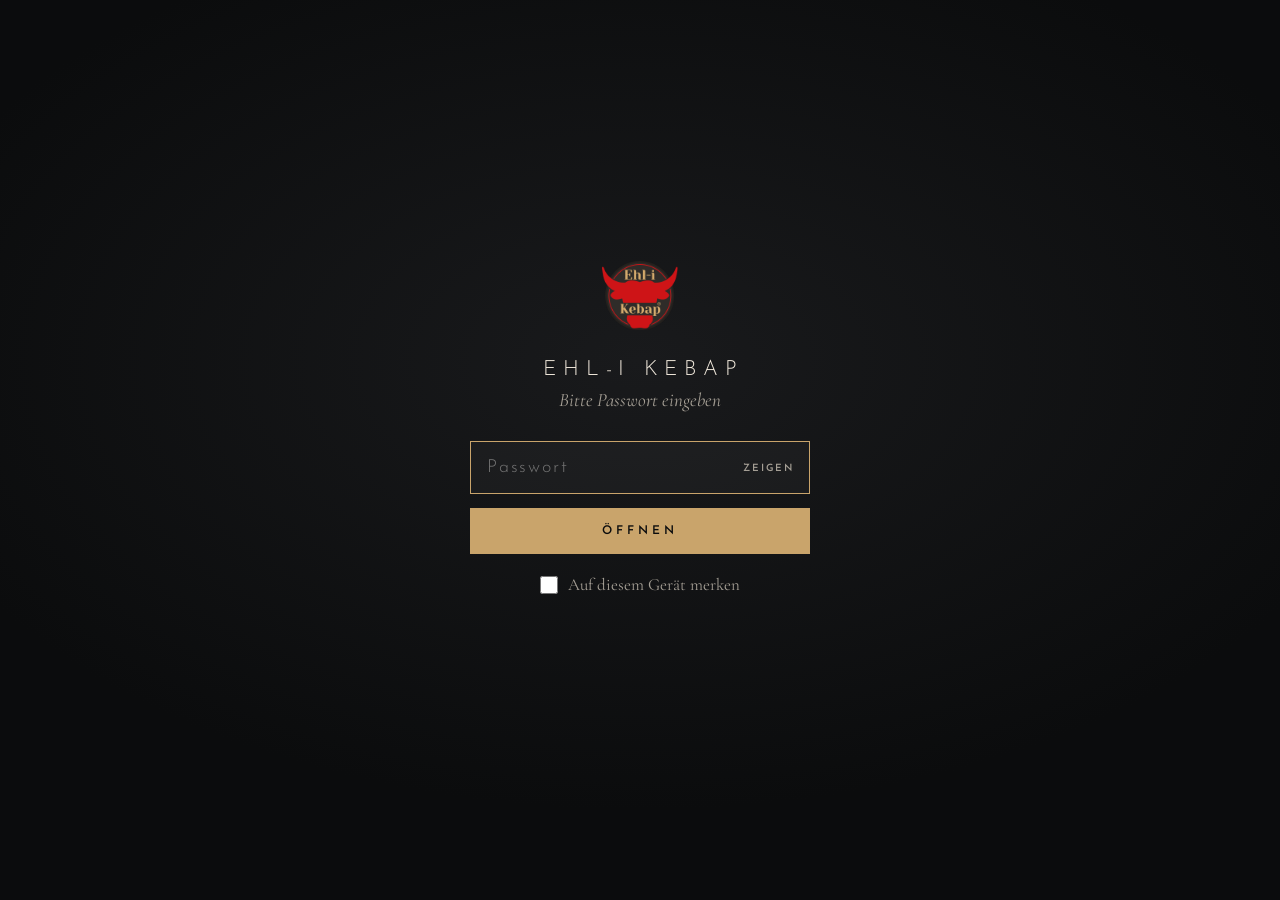
==== commit 6bc1eea9: "Ehl-i Kebap Website 202610272319 Co-Authored-By: Claude Opus 5.5 <noreply@anthropic.com>" ====
--- a/index.html
+++ b/index.html
@@ -1,255 +1,111 @@
 <!doctype html>
 <html lang="de">
 <head>
-  <meta name="robots" content="noindex, nofollow">
   <meta charset="utf-8">
   <meta name="viewport" content="width=device-width, initial-scale=1, viewport-fit=cover">
+  <meta name="robots" content="noindex, nofollow">
   <title>Ehl-i Kebap · Türkische Grillküche in Berlin</title>
-  <meta name="description" content="Ehl-i Kebap in Berlin Wedding: Döner, Grill, Steaks und türkische Spezialitäten, 100 % halal. Täglich 11 bis 24 Uhr, Gerichtstraße 45-46.">
   <meta name="theme-color" content="#0b0c0d">
   <link rel="icon" href="assets/img/emblem.png">
   <link rel="preconnect" href="https://fonts.googleapis.com">
   <link rel="preconnect" href="https://fonts.gstatic.com" crossorigin>
-  <link href="https://fonts.googleapis.com/css2?family=Josefin+Sans:wght@200;300;400;600&family=Cormorant+Garamond:ital,wght@0,400;0,500;1,400;1,500&family=Great+Vibes&display=swap" rel="stylesheet">
-  <link rel="preload" as="image" href="assets/img/foto/hero-koefte-2400.webp" media="(min-width: 800px)">
-  <link rel="preload" as="image" href="assets/img/foto/hero-koefte-1200.webp" media="(max-width: 799px)">
-  <link rel="stylesheet" href="css/style.css">
+  <link href="https://fonts.googleapis.com/css2?family=Josefin+Sans:wght@300;600&family=Cormorant+Garamond:ital@1&display=swap" rel="stylesheet">
+  <style>
+    :root { --bg: #0b0c0d; --ink: #efe7da; --mute: #a59f95; --gold: #c9a46b; --line: rgba(201, 164, 107, .38); }
+    * { box-sizing: border-box; }
+    body { margin: 0; min-height: 100vh; min-height: 100svh; display: grid; place-items: center; padding: 24px 16px;
+      background: radial-gradient(60% 50% at 50% 40%, #191a1c, var(--bg)); color: var(--ink); font-family: "Cormorant Garamond", Georgia, serif; }
+    .gate { width: min(340px, 100%); text-align: center; transition: opacity .4s; }
+    .gate.is-auto { opacity: 0; pointer-events: none; }
+    .gate img { width: 76px; height: auto; }
+    h1 { margin: 22px 0 6px; padding-left: .32em; font: 300 21px/1.2 "Josefin Sans", system-ui, sans-serif; letter-spacing: .32em; text-transform: uppercase; }
+    .sub { margin: 0 0 30px; color: var(--mute); font-style: italic; font-size: 19px; }
+    .feld { position: relative; }
+    .feld input { width: 100%; padding: 16px 64px 16px 16px; background: rgba(255, 255, 255, .03); border: 1px solid var(--line); border-radius: 0;
+      color: var(--ink); font: 300 18px/1 "Josefin Sans", system-ui, sans-serif; letter-spacing: .1em; -webkit-appearance: none; appearance: none; }
+    .feld input:focus { outline: none; border-color: var(--gold); }
+    .feld button { position: absolute; right: 6px; top: 50%; transform: translateY(-50%); padding: 10px; background: none; border: 0; color: var(--mute);
+      font: 600 10px "Josefin Sans", system-ui, sans-serif; letter-spacing: .18em; text-transform: uppercase; cursor: pointer; }
+    .los { width: 100%; margin-top: 14px; padding: 17px; background: var(--gold); border: 0; color: #0b0c0d; cursor: pointer;
+      font: 600 12px "Josefin Sans", system-ui, sans-serif; letter-spacing: .34em; text-transform: uppercase; }
+    .los:disabled { opacity: .6; cursor: wait; }
+    .merk { display: inline-flex; gap: 10px; align-items: center; margin-top: 20px; color: var(--mute); font-size: 17px; cursor: pointer; }
+    .merk input { width: 18px; height: 18px; accent-color: var(--gold); margin: 0; }
+    .fehler { min-height: 26px; margin: 14px 0 0; color: #e3907f; font-size: 17px; }
+  </style>
 </head>
 <body>
-  <div class="loader" aria-hidden="true">
-    <img class="loader__emblem" src="assets/img/emblem.png" alt="">
-    <span class="loader__line"><i></i></span>
-  </div>
-  <div class="lines" aria-hidden="true"><i></i><i></i><i></i><i></i><i></i></div>
+  <!-- Sperrseite: die eigentliche Seite steht unten verschlüsselt (AES-256-GCM, Schlüssel per PBKDF2 aus dem Passwort).
+       Gebaut von website/tools/sperre.mjs beim Deploy. -->
+  <main class="gate is-auto" id="gate">
+    <img src="assets/img/emblem.png" alt="Ehl-i Kebap">
+    <h1>Ehl-i Kebap</h1>
+    <p class="sub">Bitte Passwort eingeben</p>
+    <form id="form">
+      <input type="text" name="username" value="ehli-kebap" autocomplete="username" hidden>
+      <div class="feld">
+        <input id="pw" type="password" autocomplete="current-password" autocapitalize="off" autocorrect="off" spellcheck="false" placeholder="Passwort" aria-label="Passwort" required>
+        <button type="button" id="zeigen" aria-label="Passwort anzeigen">Zeigen</button>
+      </div>
+      <button class="los" id="los" type="submit">Öffnen</button>
+      <label class="merk"><input type="checkbox" id="merk"> Auf diesem Gerät merken</label>
+      <p class="fehler" id="fehler" role="alert"></p>
+    </form>
+  </main>
+  <script>
+    (() => {
+      const D = { salt: "//uam4nplYIpRr6ukpgPZw==", iter: 600000, iv: "wID8Lk8uWo8HghA0", daten: "0F4G/XCRrVPnfDC6wjwAJq3lOns/hOhsRuzrnyqPxKYWpNAASpMP6d2qlmZuFHtAqCvcv2WA0Wf3zPeM/U+J2TokjI8x1l7S/F9Kg+Twnl67cae1BnkU1UCon3sGB3fzL/zIG8vciz3OAZW2xC9iRkR2nM6drCWFKYda8nxbMqBwP2W5ixjgaHp46i1S4Fw7rYErrlRc7IWNIZWlObPMol2bLlS6ojoEDsj64kSZPhfSVBuqbt1RI07/oCACy5Tn8uYUNo7olq0zoo+ze2N5yHkixQ+554ATRg70RQ7eXImacmps5E9L8Au9J5punJHXZejC2iPi89YmDE0NsF0CLolCXH3tv2iAidd/5XCoTozLYif+Pe24FnofFR88xaI2GWYkDrHsXWAX3RRL1TrQzTOeF+G3IMkuQmhJnPSdXC+vz+a2vl/fjjHdLi4UbUr2MbS4yzORH1xbVDK95mvx1Wn+vpKlcMBXXC+Aul5FQ2vpxs89DU4MA+ztyEXPKDVZlWflmJF560iw9tHFKvQH41empKr9OW+J6fE3cNP5hzQpA41LNV2QilxfBFSm6W09zhR9nLIx0HFcnHHGLrdDQai91W1QVqrWxfzrKgGWio0F/ruE9ttqBC33ydEWCfil3EZMeXaTWj9fuoRs/0LWW12JTt5McScbx/sXpMxjIYlH88AfbaWMK/W9alKDwcORc4l1Ed3pFu4Td/YMo7o1CunHrJLT20A5+t+jOLGULS75dCsgtyJv1ZI9+q1Ma1Vf64s7i3M/3X7z1eZn12y9NnDVdmoE8L6zDUU7ZoCUUy1GI8c/lpCfvpfc5z+iXmhNOfYa/t/kyMO3aw26qe4pMMD5L2H/gbexzn0mh+5n6VY+aHjToiKPybuxm814Vw+HNsuy1cTFGrPApFPr6LI+M3BHZpJ/Zdadmz7DQ9cwkCFEEcONTsnkYuEihX5qy6r2nMdXwADAV9hUUdy4zWJkvh8PAtRWIMSGR/icfuwAO84fF40e/epkidpv0tDWsLzLTLEKIMKDLhdLdpdhkU36H3i2Jnh7EqJOUugIPz1fdUVwVDmheUadjs6GzfcuT8zS6jk+QMizCpsumaWQlcC7wRpFajEuft4Pe4kidiHKX6UXPGIVu0z/[base64]/YtNtbgLkhnM9+cStIZKNT/Dtyl++5z6hk0aFR0TtsF9jEVjHUuaRruX50VnM+rurPs/LD7ONo24CLxhzi+sSBOYcnkrl8tdSPYZZtOzyewVyGzsEPXgPshbf5lewOiaK6zW13du1Qu35L5tIYwMPGFkaXmOTZmQ52V2WYbHq/l9FlY6LV0k/0XaCP+Ht+Av0NkcwXLZvw3zWmnniKtUYb2UkpqHfYYe2/03o4KUiKfAF3C1GSDhACWuYlZ4LMGRRgqtAMttyRIHd3din9AMUe8B0xiPe8sJdrKvtCahWX+FOFmPC102yiBmIkj8HD7IDyABGLGmvV6DT/yXlnB3IFuqz3Nu0FNdvNUDA8p3v1QN3Em8HwG8mwVuJ9smC050xPbazjSBC08AJ7qVWT+wlvM1hIWhz5qJvSOABB+exPRoBEyFjl8Ubdspz5yWJkJZpYZoaH8S0985dvscWItTiapHrAmGh5su/JwC0cRSzeM6WyJcUAZDL2fEW4Hvp5hInDV7MZMrE9eM5mxGWd1Vopr227eXYkkNp3p2Wx4Td4AZMzyLqWkRO8oWrDougqga//b0UY82w2WG6NbgtFw1KMGNruoqf6C+BbdC59XdtP8FtouJEomOdYrOrDhnW0h0REx4SVrz7h3FKgcmc/1Fc8iFgD+dUWExvrSR5JkSLUiqVobhTOdixkfIpbjfwjorOuAiWgvMCIOuY1yykc0u7Di1hgdlq3KWClpalirTtNFGrE6yuDVLphND2EPS/XKgGTRXm9G64JAH/2a3woF/ZBaVKoyEf3thFM/YQFn/[base64]/ZWLnoS71MN+4LH2AinQYcsOOYovWo+hLNYeuGq1nvG64WK61C4mzZ9AY9uvDh6xHGGNPAje6YNfiOS4pMiVsjadLaPXqkNw8dZhCN+4cguH204ewq/fYGc0KICb7RlwzxFbtFkBnNEFgunEEj9Z3Mb+JpHGp8okZHJr+wbLHXJ3/tLrhudBbsTiXS8DPl31h8oqzSOoW/49wrECm0ATNs9uhKE3fPdw1r1rqvfcU/VaEZus/gtrO1N1tK6qlTMdV2YK/nm0bwjrvGTqGpquc/p9/545oB1BpkShWcrk/h6M1TJt/3P1xsALtyaP7rbsf5szwk1JkFpfheTVcD0AIpIQsG0vQGiA/BJHbX4AoZaAXRV4A4Ws3cbyhyxgZWcqvScUhDDX7+5/AxBsbABg2N3mosOVDqzxohlBKXMJF8ueWik6va/3KaNnCkskFWlD4NV14hde/Q9IdCgQoZvBDGiClr2Cys3N3FS2+eeOaieLudGU1l6PZEf01C360aMmqP1EOMXYVI0IVMBXusC2/+vCda6XdsWQWU0O+d9B0hcRS28dxA0pr01Fh234VNS3p5DjpT8OXBsbbkBNODWIP3OTBjNsklHDDbtWnPvGbxN0oHTZfT5D9WT8ltljvtFjp/+u6cfoeNxf56lQO8LRsCs0XPFt2Ha6QR/+39uH00J+dJw0m26+mONUXxKx+ON2IhhzbbLuiyiMhAvOVevAD2/Nafwq6DOrTt6K2VrHjqMV5hx1Ywh3x0wxme9NuEWlKjqEBd/6qBltBlar7dk5bgyG96a4s1hChQXFDRHmbjB/phW/GP2tMqxM2MF/Ol8tdVzqlvresc7s9TLffOx7HXDYt5/6qZcdnAqDhKvIZiO3caThHFfOLLGDfAziDh8T312UId0FA+Y/6Dvt1W8Ya2NOF/DAWcnNMyiv8ZPdiX6hFdrb79CAQK/KLcUZG+VaHGePRV62rtjD2KEZj7P56KTYIkudUN+/zlJSN/1GPNSmcgwqOR8n3R3IRBG8DYWQ0Jap9cdxacuuWspnAwJea7wmT1/[base64]/zBjsm0ld3reAximqr/SlMFzQYd5+YKg/nFrnep2lb04UwPFirknsNI5T/qhZ5PaLbtsm7Vq6hk46/[base64]/Lemg1GZKLNyyOirw4s8GwMd9yXJ8BKt5LtoalyXuPb2vpQZzC7Qyq4KZAVzyFxWO03BSMS1p5bMBDQE1QuhFLysN0mXE9w91m0m7xW7E7fwX/AKKR44R2bEnkbTUyxGZsdPJa+vfxTtW9lSvB64IelCU4Qomb0NY2XktcrtrDm7VvXWb5aS33nJNYZcra2GA/z7dJUchvS1OuhrTrU4XA1T84yQKvzTQSoKqz5/85CsbYyXTZRb7Ir8wyW20b9z+d/Gx93zng5tnT9RcSp095sJ1zthRjLVDufisoEwXpOVkUVCtZ9UA/jxGsFzXgg+Wd/vs22E8CfTL7L+0N1JPlURexZG3GxhVQ/Ls/Ga4rXoRnlwXEkqYdWlHA9xOHn8UC3E5JA0dSLtO2lBs6YbYx6OAQoTv3CRoNsmB4XB+aB0R0+L5rqSAR2v/VbubPZ6lFf9/mughfHoMOdkPys+5jAHQLfrwu/4YCx4lEIzPWXC+CSC1DmCNUGDU7UH9Qpt2J5kuFJbc9MVLwqLpheI5IYz30W06Mx+8jlTfUtGMrp+zQ7rwwL0Jqr6m/FgH3o42biDPSAlKVrOMOOfauYQF0+btaQqYfPj6Dx4nD1FaqT48WqHByOTub6K2b9ILWA5DLajtOLk33v8tca+hZ6Cr6hPU5jZUXIueRErgzpSXcgusyzfzWSEZKUpHQ31SgCf9KlHSCBhNNeesR0slnWnj+Pd+L6Yn++5PjnX0+FCzxnlp07rfAY7tiIr/NEQopc7e58o2H2JMgkFdgczjkgOzxIWvDmyaMTnKWNpoe+X1DpCoc3XxZTBG4T/3zFIK8Id50WLXvms6tL9EloeGK+T5QbzFlqHAJuDM+pZ1m6Ai4UUix3mYja9Gv4OFfbFIXWhFi69Z8vSqSEgoiVwOl8P6lLnmkJ378AIq9qGu3u9qR2oXaYagRof6881dO2Mt//3O88sL5FEmfyZKz80k6zyvuOxToMu5Ftw3gf/BN6/w5ffG0HmxxNsixRz1y0pbzjTDcTGjY95tlRitamP+QnVJZ75WAYc2EWWWitj5dNUOivo4jn0louDWuoaFpT3rBkdTk16lYVHe+1NZCmgPZqQS263OFAoa9gbZaBWhyqKV89ek2z8oWulTFdA05/kW/f87ahlu9MRl1P+pjuqQNULKE3pdC/k9CuTHCPhqxXuaMKsvH+bBi6NUZ0UeRcoljlV9tKlHGsZXw1Y13zjKtJBbk89aUbANQ9M/7K5ams1GD6AP+GkoNkCGbKrkFIN8qVQogG5BB+vxtZTWGwIUDSZJ40rPg1zmC0JsysWqvkfgzz3Rb/iDdxZJ8zxa27ytiAImfD66HfOgSjOxGaW4Z9uP3Vd2X5FLXONB3HCJ/aFGerjr0RtAeRRLZVoYlYmqWrez3aAGPp7CxgNMkWOr8Kn7t0RUncVZTYdm/XQfraeWKXx50rMNb8pcAGvlAaUgZbZAgYV+UspUALJxt165zLbluxZziG/58CHx1u8PgUqPOqxwd1zwrLAfcH1j4bQ1ZkLq38Cmf0OsTW6x8o8CYTMazefGjmK9hM/viPPY/+lltP29bdDbKmhcc3oPYnnCqMSTs5J4m69AMTv4oPINNVSOtAiV2+h7Vr2Zjwmj3G1q8N7hcfJDuPILFHLBi/J+DwO/ZKvYTAvyLvu2E4Ns+Gs4Sk+IWqwV98vkLhu1iY/KHbYCmFiSNWW63wASt5GvQz94ZtQK5TX3KpnOF8fcnfoZlHbgJDQIe0VmeT2YuxfebAPGS6hSvydmgMlrD1L3ZyU7xfSMontOADjfXAUgpDBkHkKfZJbHQDCjmvhUuC6tVZwmhZsVxXoKmY/K9JIvIC8mbUWSp4MidjPkpwhLlXkhR/aQS1b53FYP3L7hB19sw/EoNNFiAf94dGv7g+mGLpnQWKvC+5Um3h7oiyrFCbVSqU1PFv3yY7ugZ7TZzEGkVrBwWx/sBhoO7n4EabQU4z0PwRayjyK6h/8HV0pVeQYUlsNVf6tfdKArrLnIBKxoDmGx8Zkze7LuWZGaySWNjQF0xsg0EkGrNHXQ7bX4N3MIpaYc69Imr/cApEpeA+gcyiJ8K5m3C8ezuUznG81qinERmX0KjoeErw7qacaxT6+/KsvX+Cmbth89l8dUCtTDCjtZXlN7GJRHxO99I1Or7yZjUDeULnP1OkmsQmgianQWrnJ4ZpZkA4MzI/A7r+fujwaD29lV1n1x0LlmRHab/2gF50sehhZFwtRaveP0NGZYVD6oC5bj0n6MJ9ZKnLrE8FZT/xXAvziQ7WX11reobubWSmMQ5T5lCWdLK1vHOP+EVmrJ/IsES1vpJWG51JmcQ11PLSBF5+nxmdqOhQW75reBlMG444NHEsl99lDYeMvpgVQkkpRHAw1+WXJQ1bO0yW2ScQqjeNVA2MmmIBXfaXbzLP+HXsb8sRqVvd4DFbEDgm76sJoRZxPUTP28bKtO+8I/prtjByUQ0fztIYJEEFHY70t/zHl2sBL1Lnbgw6ClB+9AdKQUOAFcoIhn0qRox+Gh91z/StWOCGnhenqw51wwlaa3U0flGBp/LkEL9fiaW9rdSzk4kehZqZndC8zgBpVtYyWwccQemPpaEdk4IGFdPVxg9ZCvII1E2wX78sal1VSgsKDMCu63FMJdXrZnXtbu4SVyEEsR/RDZ60SkH7QEUemOKrBsN8czL211Fn1/DAU3AqCGIXL5iGroRHnRh/ffbOcpmz3WUcrBktqOIuQ1UWk4NgHHTzepcX9rq+0nxOg4Xpsi27R37MI6phrDGQollha2I/MjykVx29q22HUJ0xIW5rA7b5osODynZt1KSpUpkIRp16tY1U795SIrgFkFpetA4dZdsTWkkevTFAO4trHTL92ViX8Oqy3P2c+/u0goESTLBZROkqGAmj5k1ugIzIGnMh7gGAU0nbseHAf9koHdYXX3Z5AgT/ZSshHY7dhcuJpJD5z8BIdhSnl7P3LC0bfzHlHmFhi1ioTcaFgEY/uOLUtjn33uNaT+DdbzRP2jV0hn9FzKl6HxTo70G6W/+svlX7jRgzrJWzQ3xuEUyqBMYoqtNgsyWanleHm2Wt0PMshE5/V3HlwskK+77/jISJgchP5TJW3O9r2P43Fw3S9pocfmXCtEVz1Ldb+H41i1RE7TLRNWQXz9IbsVZtBpYAvnfMlsvBimjw/Wd8+4cZzS0mj1Ndnj64t5DAflGWWb+/lrQ6c2dyedgx81U3B67K+wl7ausvGS9xFmqUBrk3jNQBvKdLfom/9FOQOB0wrvDQtBvlovC2ASo4pjTnZNq4C5Uz+pS8PGF0QgkI+jryeqLqlxFxHnlWr96lpFyAUx931Yeia60Nh79epYCfp9gekUAlZbWzA6emmeaF6rqkOpJBV8/[base64]/yoO+hz8jHQV9g+hvz/LE+0F0iXA3AT9UUjrVVoWDH/rvk3KDEB7Neles6RMj42meXrCxq0T2yeOAvaF1KD7ixuDO9phsfr3q/Uhu8xdgH3XYlNs7Yc4pVbs4HqmQS7jbZlUZAGedek1PFLU1nVP7JcukqVF+RYNXlWnH5vRtFx/Y6RHZ7UK6imCxVqBtm9ROedU8PsweGf/OC4uJQm7tKLEtNg7xSLuFfr253fI4NG/E5dWs/IYIFVBV4bTq1TJRvVzTsXi7Qs3sADnreLzRghRVt2SGwSa5q7mocd2hvodTkq4ndywa4AU9o/QwW5Yn7dHlUuaUUJ/1IJApdi/aTUb0wpH1ghcF9fhKnMpukRidq7Ym+wQA97yoeYT7nQY/lAFLEWxIYkn4+/AmxC8Mho5UAuhyuJsAmVkYpoGH6+TjSI0qZHUmM242shSboriIKB8LqRaQ+eaZzp8uk3j//zaT2uv4VZ5+EPU7llymyR6pLB8DFKtheL6tCTGiVXkraFdy3Icfv07D5sdYpCIxahnKs7rj7YT2MZ8UBMd28rZyzLfxhNvoboK61IQ3stEAl6nVJx2O5LKp/[base64]/x8bjpvLaTPXKrI+98/UFuvvg+X3DQi1fu4WVH6OwYw9H/X2Aj2+AdZ1cQOGn77JZRFEdV35JFytvMCxz/KAIBYTEofmcDlaE0jGrtaZGIBe5KrefoxKEWbOk6yCPHDNsu4OKbbWyJhgWQR0TgUHtsWjk5LhgY4EXU68pHW4605E5/zAiY8vbyt270yM+KBMwqHuLXJWWhskoAaIVINXPYqt4Po+yfznw6DxIqraWrnF3sKGjq6NRe8NZ23aDI0dFnG16w6d/roDHzi2Yj6nQ+ingzRQhA/ZeQAfbPvDQdMm0/wzyRqQF73QfmtXfyQoM8Qfavh4oD2sKwQtXPR94KFxYuiMVyahN5cdddT/Lk5RcVVfNXRmnyXobVONQuV3XIgTDxmBWDrJe+wSbCgILdeIFk0DPiRsRbix6ruU58C0dlM3lPeyyDcCbVhgtUJcUI1toQv/NgkKLJOOw3G/[base64]/Gab1hABooUMXmGHCeA5PreylOpvz6kBrbB1fFxiOPeYvh2/vol6TAP1c7HDtQVCrycEwtdP5++Og25fA0ITE0NQCsEy5/CR8VBILdIqdDYNSCbXBjzeZmMU89zjfnUCCCmVG69E3aT1qojOV7QUe3Yd9paSxBs+ywvWaNeEVcB9HIyXX0ccgPSg33u9/u+B7IaRFwYkucZukWUMZP/[base64]/1SqJ7SVE++eIFYwGCfkOcA5p8IYsB8RATZ/SntxEiuBp5wQRGOYp3owIJa1Tg5Pi5RdFs8N4I1wJKcthyIhXqm497vf9/gJ9Lr5BrlnylRbc13rUJvWBFc5+mmOL6udwD3y+qZ4ftCLrCHFT/betcbPrHisl8Cl295k7dMaFmY71OrLNOCEbDWx8LYeo6oJAs6Xt4ih9exFR5NCogKU8dTF67J1MffNhf79+sVBo2Qnvivp+oX41CrWbZz+7gZZLiLKO0j9eu5QrByiiCC22t2nW5+UpQA/iTdD6122TYiGaC5W6ye4Cnt+V1a+dh8LAb0MEyO8KGTGegEBaMtflASM8E8aW4xfRGre4Vi2UmA9potJKeo1VWmNLU/UF7IqyLKGEJORm1oqQkwp1mpL8FxaRYH1zIVeaEU2FIqJICYOP9RQ8RjSVgIRJDJUowxjrJ9Ia1VCFYoquWGtEJXq5gUI7XYi/pmD35NbEVmfi6sqKa7mZiNc9gpbNFC07eFIbtI/II7jv7lPUo1LmYvZEYfRnSfPJHTSGjEykf5Ul3KlGwiOBI2Ie6OOXkyV1yogExwO+6w0200uWtDZzeUrc3kkx+62ZKMFG5GCaLDmhidRdFH3Cu9klm7+/eit06i6cmw+KQ/[base64]/CTbML4QaIZJnl2qd4kJ26Q+pjEVDW017UX/YYI5As6tb6uRKMksX6DftgAiTMUXiAgmRCIFmSxb4dTTsHy1IipkRGNZz2ke2mENNKpvKXmvmThsHp4DjiWhHlPl6rlzb9g1kCpZ/[base64]/rHi+MlrYoAsrax4abj/YMJX/5ja7wilxfl9vQe56YdefBgsH+y3gaWMM7w2lV+L/8dkt2+95l6fYmA9Stp5FrY8Hc277gYUzoJUI1GCMilZXWi72gKO5e83m+0peG4WcmMs0TcPyQbbJ/rfLhDepSCMHXJengAH+0LQk4kNszXV8Fg5Y3EsWQJa2EY6XDTtUoqLkAiAGs1tR+cLm7dbYiTgGzDY9xBVlvwZbqVyRBdpsdjZ5RgypNBQNkIF9w9dWaMsEesva1CqXuclFlJvOyg5+sZqodWeu1WuRgB5kie5kVb0WrTjWZ8yO/[base64]/ZtrQJxIho5s2vp8tZA+W07SXwnmwiER9gI8Fb2d7BaSJyw9t4CQXTZIWSOv8kFIWdQ7ZDsOoj9X2ZlIagNWwnc4OS/4gU603ABXkOs0MG2nZwTGCAQV/xyC1BMIrpsUaxWuxJJdO+2JJbAU4w8evDrqeyAi2mJr73aS2eZBNZiUw2HSZh4dW3pmt+vW4HiU/CDfQMdLb7Zxy1uDcPywCjFLNk5AaKjVQZ+vzflXfi+FeXHZdGbl6RZLe4UhrWgH3D4/hysTrEqYPH5sQF2WbcnOhZp5JFdkGGbcBxp47VyxwE3ZzDpcTP86tqR1i9DjpihQ2yFLZjHQiTYmjLmgcX9zl8HFbzM6rlPmR6exg068e9nWyLBX5j/QNheYLTaqxG8oixYEpOEk660PPSPWGRtkLbFf5F1XaU5F6fZmYXm/[base64]/pqh/89vT8ZeN1QtgA5yK8WTBdHW8dFlht4y/Qu/+1ttTXAGkjHWYROrchiUuADI7vD1jnJFk2hgo7Xumz3gDI7q/qmevmZ55jVx9ZBmO/SzD6Oxw4izu6AfPu5yGt/D5NKPsorOuSh5vj+quGbxCVTod/JpojoIO3AhjYVMieuuRJkkxESl/RzHxxaYtyR4tXxqkPO/kvQfLIXDj9Y1p5LOsaqQqfieoFazY3DTxU5+EW46lEnnLdiED8hbyebJqkbG0uIMQckBCHc1x6MFyVERNGRYqGA0GrnNjy0esyrEdXlXufxDX8Ymu+mr0qW69XrOFR1CAiWUYPnvsl5+T9REdwu/3aA+vC0icBGI2zm1Ks1LbPSWPtkRjnbrTZI9KiCxAW4KKjl+YESSREGllGobaSLufWGzof7sltNdin4K4lT2hbTZwEZB7JubwGsnKNiPPngAVInr+iT+VrJ8j0V3/[base64]/p8Bvo7zvnRm7r/Iw7zE1g4zf8ZMXJHER+84rKt5tlNjsNysIsG+9usa/sENEJdOIwdEl5yuX16JZ/YZGZYpHnYCWGQQyBPMDSGqK1VekVr9a1kYP55AMUiurDW30iCM2b2q/vb8Sc7dDUh6tO1SJtU2/hMn9Vvj+O5/Rf3FElQ1n4vVofs5rC0DQF40PKQehRui0ORTWBt4KBiKbSO6pQbiP1mUrabcUKXQ03P4ItNjpMZVy+bjnYwZuH5T1Dt7fs9ikhOVQvxM7EPybpzsX0NjOxvl+PreYwRUDWgjEm2xn2M2aMY2VPlt6pBLHDjE7Z/+b20/mSC35MrkWWzTBg6ayVAkJsE2bbQJ8NJz3zyP6Uli/CzN6Rf/worr4slHsflq9oKnVl61DhJmgp+gVX2n+6JOFVZIun5Y/BgKHD4U/r7yCRe3Ppd1NQ1NYZxaWZ4QEvlSGgWlPAViPmAHnrL+rLCeqmgNyjPzxxB0Jp3QxJkQDnOsZpT+o4ddwialn8iyJLf8xZzClxkKs4IkbcZCHuJytBkt23Sj2mhhn/9OCh1olOtjB9rT0/5WND86RsiFEdai+3U/pG7lxKJXwLnSd1XwFSkUKhuw2Ol58KGCS4eTPvj+hMiQltO9Su33L/DUQfyQ+Rwc058TN3cSePNbf3RsO+v09aLvADqlwAKv5PTTwUFYFlXuH7yfVSKSy7aBG4LdmXc8kKI9V/ZK0uj96uANupiMRtP+MfBWPrGzo3RezUxlBl7DbZeVqW2NtU4TFko+tGf1ZhJjhp5aGKdrfdMjvgNOJxaTac/yJXFRotVZygRxMT2dyMmEjLPUvHlsDxGtRm6ZMvB4KTUajl7QhYnhQws0gGK6kHV6MY/nkXdn3gNS3EAy9HsE3/Ka8MmhKR/u1nVWdNrbEchxTt0aJXA5NdeMmR2mS1Wv1yxvvmMwiprqu67DPb7IqoaxBGRy4BQqPlPsaO8UgIzHr4aU4xpUFG2QI94n//r/4Dw6hfSZqTC12SNu3uaW2Tn6n/N3kdTgCjbRQZ3FypIf+1/webLiAh7KCDOelX7WSIPiBx3Y/t4Fr+AMVEfMZFUJ32MuNg502YTAGEdp2kPXEAYbggtXZ+KvcE7YvKyVAw4WyT1xTDbmE8irP6LS4yA9XeJJCZq8kPYbyB35UyPuVGcGe/ek84n65ihaIChDCrpcmuCa0Bu1/[base64]/3+S7IDZYfb+g4PY57Nq7Iew9kSpEPtUgHGZ56a6PjTGjUfbS4Apk40zOg0KfSdcuC7oba3Vbgw/JIu0rIcAF5zb+4/yNGqbjWkMOfRg8OJ7Rg1og6bdmPWzcLwa0BkD+lVNAKs6AXRq1owqes1NpbzH8JtEetU3WpezOML6/YAyLIDgMiit0p/xqyG5zakrHaOqkug0bt7QkWkb8c1kxce088ncHij8kp5tI+hAF524VBeXG05IVjnRPk+nqBmhGLE5/Ti+Zx/SHK4WFEfvaTQ2VnAoU1zqwAVkB1FhWmgt3VNZbwhHwuwRi8MRPhs7h5IN7fw9qQQ/[base64]/6HNDeuGeR9xPAAUHb1aLaFgUoS1pJRgsWs+Xs3Th6MVsYtjEk605NstooVCnz86970RlOCjfl961wK1yhutlPMt8chSzc7qIeduCegFeL7vidljr1EwYWnYEyQqmm+TQqngMR91t+qsxVoxNjrkVtvwvPvf0jbaTeA+dLlZwQ69DpfxDSnh/mPPcUnwZJQsnLmDiu3tQCxOOFac1bKfrP4crtNQHInOj2DqXbR187XkYeINVoujehU0TfWWgfn/pZbMbl9xrM8Hb6/zDd+vPhcLMPyGoZIQ8t0hod3lr0p/DP4jhFsiGKtEBhb0YcgoEBgGicaz95Zuv/nGai7de9KlQp/FIzpstCwLJ5RObIUKnVb7EelwZdRGu3mLNQHIP+t+EEpVb4L1mEykflvHElGOoQrNOG87/6Owt4PsD7AYIV3fRnT1ClFr6LzboI8IZVHhWhyKFV8k53YIGFFmBgdbwN4T1aevgkuC/F/IQchdNEY4m/bE+rkkWUyMVEKEjkKRHg2qAeavgrJmkuVCoLCfB/wkqo1x4KINJzuEaf6OceIPe2VQrFOfMIJN5hBtFJaC/cHsjJ7MuCpAlG7ub6KJrm+fpaRv89hSP/WgJNJn2VBmFeDJK/36JiH614CRzdKAWNgiXKqq+WQ+GIRdahNC9j0rKAejb4xRIeNoeevlSszACaNj33gIqR9zhIO8SOIGDXYsGJt5qlzVwJ6Me6IE8k95uRtTjc6ldBh2q+i+E91kHh2TIMwSuZu9m5jaRS+dvJXewEn1yMjWT4F/x8koKZVharbDgK3bEQBzKTE/aCfY8UNeiEDKbs4jgJXfdC0owzEuvag1ApDuxvJmBB6XqOuoHs0ma8guQ2RA7erN9SLBL+vj0vpG/hTQNkAF6hIXLF8ub+Dx1AP2qMsikB8Ab1/NJ03KRezhMjMnoOgpcKM0pyCRuny/xS6KAsA67tWjyZNiWxGQD/0RIrAZkNRM0xQ8dKl/Wbmb9Sj7b9Klgx9qj7xBi3/oRv3aqqrvABSEsrXGQ8DEjQJ5PBw1eTbefJxnWqg2SB11CIZ1F3ecUSIiOCNP3REii3/7LUjLT32/H95WP3lOv7NP7O65nwBdBZuKx6xNxyqp8+C/1uLSnTyUy+u3jGdYBlHGK3sTo5HofgxUDJYKrhaRWpCS2VsFiPzDKOJEaBLj6QxHqPWqbe/6gQLGfiDYl69/VyQuyoHVOpkr1cuRo+naeVtuOLC6KdPfU9dHdwaNr1NOcwpVb4URUC2wkjy/YNeDN0KSWxAm4sebAg0Gs7bTpMaaxeMie9Z7tsLee3ac2oTrIbgD2Vu/xcIqkLJP8MCAy8uzsTSy6bqWvMej6R1LjtD3uX4IFM/kKwAdrBvklI05BTOKjOaG6bV6zecxZmWj398Tu5FC/wlBfxgJ6rJWNRke0STR6vf1Sdf2ayNXId7eAq4IIJippplDrwbhI2V+7wKFg/Z9Ivu65fShrFPKieNf8obYjtgHRqkNTzNr/CciRu90a4MdDU4D6Weta+dakwBtO0H84w8oYnR4mHkPyyRoytHNmH6Q91rC63/fNyNIGR8VDmueqKEc9rUGo7UsEO6FlkTqd1ArooOW5xhGY40URx5bIW/b80Tsi3Kl52/mRoTc6ERzG6eOWYfbWFOe21NM8/hEMUTXp537nWZrU7gHagG7/jQc1dDJYMKt+xpb03KqIevJnqVXd1Y8Btje/D6nlev81jTKFtuqUnJFuZuq3Dnhbh1OZzWZXXGclX9jOhxrgNk9+LIoBrOnCfYOdIz0vtRwaMHs/zsA49LAbSuZmsYzUBhipnHOf8TDcScc7M0+iZAJVZE+xbifHh73AqwK2RiLkPRnM/8dQRJwR8Kgw1xNW/F3HWYULjfgGlCag2bPjU9bfqtaJGz++nMXf2rsFKZUc5sRJhXGpYS1ewBI0dG/DPHz8DTHdqgk/CbUlnW27Ubf6urVSmFddF4IIdDK4jDYbmdV/ireVGp8ENBGJzfcVitgiqt8cFuwHks+hIp3OcQIqS45JWkcY3jhAlTk+pmlRvqwlffLohIIN23tcgvGW5nwehm5rFJ6rt6/57stXPLa/zxHTsYG0vGbpTDvQLAI2DaWcHqVLFoi3kQFfHCNCCOOhKYFimoENt5rANvep55eDaQ/RXehlFOhdjEHorfALEE3k/LW97JpMk6jWm7F7Jukmcv2+O0d2iOzcQdRlBgdvgnHs63ylA5iGzv+8somIrMQTwtNBx0twUVMUuJ7R9S05nZfId51+ZawAZUCeYIyChhJ8/bLmX8Tt/4Ee+oDFEB/7TpTvrslSW2+lOpeDnhxafuXLKGQWq19zL79Sc+lhemUxZOfkl/OMCJPV5ZCvgO0QDEQ5duMNZoSK5oUoIvQxwGtyok6z6fmrXMi30U4ITfkXFX5/sQHFNizh6u0/2NyWIGGNhQ7EOpNFbG2RPtWbrxryh/uqStd20OjTMPrTpAc79Tcqy9MSYeFL5lpHTvNYQilzH1pYNoxzmd7opTK6i0xLWsn3kjJq2P7shy65Dq7ezbtDlaQu27+qCx5DB0Wbpif4WfO5WkX9550ek02CXYochxaG7AHMqRLN3jIMsGFyZqQ8/zn5A8rp6evBFfJlIcW64wFk2WuqI9v8ZP5uZ9/dSX/BDJuk6patoBWDJzzd6TnHj26gMNxPlujuOJZ86rEhngScSnWThnrSjAybu8sr37UrE9jXiqdG9yo3jvlwObySG0jLgUIf8131Qt+XNWNqOrb7xsMbeVcvymHJuCEHqIzSf8FK/RTHBpM5t8bmvvyheamJGdZLkPSeK/Hcvc/UuK2sWOidkLeO1TO4sifSmHiFBrkeQOjU9OryrDKGuSM6xbRzFWbn+Wdni1sFO299xmvegET/hQWU3h/8+32t/hbVKJouA35Wwx+hLvFB4v6Dkn57bWpiSw0IsUHiOp95XClq58Vk+mLPV/gwcnWatahpRJqTIh9HzEYo/8dxS0cTNaohDOfmQmx2VU2f8uI+DyLjkIFGvNfp3pkDY2yRGJ5sf7Tfl3SLurH/19oB3Y+7nRhN0+6YGwMePxsC/es41Tx3kzdWD4VlCPN53aoHHNc9vm3dkrOBn3nGhfghKEf5IhetI8IAwq+gsDE4KbahoEP48WyFyh3+sQ5l2F6GK3UOYy32tXiPhuyel+NPc+/ssf86QZoG3WhL4bjur1W87xvSpwX6BqmYnR6f5fzud2+L5yksMgEE1y2nqrrbzhTKFqnz5hQuesr02dQPS0EL3zqacTUEoAVGZmC+Od3FqqbX6SMZy+m0x/oC04m9hGEsbdajSjmS5snr12KATRqVQsnykATEW5NTDSk0yWP4PP4+TOE8F1IzfQNRwqgdELPDOUxaGFAhJDXbffvYyxuw5/4gSbKAMysRq41WIkEXMwjGEjV6Kp5XffBS7lBES6FYWoPRNVo5fqUY3zGLJeG6ynBa/JoIcWrP6BiYqYce5nROafe4Fec/Cep58MPTH2VAsetfRv2g9PanRv7zWIWCSk7a3UT8GX6x6WRBKuZk9A0l49o3gTSf51PEFbq3seZVDrIiI9oJYwUJOziyeO7pEEoNKK3mR/AfRz41WDT65LylXcVsCXtACEpU26PQ2gTR/+Ck7JfPnaWHyP/XYrm9mNPAlmXwhptUicRC3mYeChCG7F0ECq+B589L1nXu0SnVkiEAV5qLrs8v7G08ri/vA0hs7Bn3qXK/IbOOS7nvqctxC3ayWMMrwq1q9Z5YNiLalew94qwGPQevDufilzUzOHlYVRnv6uMeSDrpAJMIbw6CZZW/3689IL/+Pj7iNvDIPWCv7cFpa+KzThajefLgoLu4UScbLbM+o8GDJiqCS1HAvEbyWb7NW2RHOkcQ5FjAZyZLFNCCuGhUgJDOxR5WdjR6IqX29TSmhGELGNFwFizpnYT9hGkvELR6GNwGVAW1ODDxhuDqbea73bL2fve0mM17lC9jnxJFXmVf/A0ONvSqlbh/a5puB35NZ1v1lRFYsoBIKZq84Vi4cVPKpj/Qx/BdnJuzMzUJPaYx9YOz/XacQ0OtL9yevYfIopHQPsRYOJYN0p5X5KiQQShYFsCbDKy6FbeGzYswgezDU0DUJ+0GEbyTYm0LXEApvs2oA/YGJ9Og80r6btIsgfShSKXdAjzwb3wzyalYOvimeGaZaIYgLufhkKr793bos5nEdRw6nrIWaupT3uAsJjIWT7OdZRSaC0l39fS/ho79xgGeWNMuVbr6PvpuA9J/GQUjzb1CCQZXa64gNNxS17FAUNpLvtfwGzOZ1/hSfvWRbpMSt0xxyt9f7jgUKrWyBDIQjTz7QrYu8JEX64BeziBIykRWdibIOtfDTIj917CqgueA/JHhrzGSp8cbPhoeO3cYmgnR+pQ3xGNIOOKY84OIPfM/OcL7dgyAZ1yre1gJB4OJg/UHBst55Pqfgj4NUvHYsJlrzBGn/fmd5krof7glTXQR6BVRnt0wupcb4R/[base64]/Hb/ejppbF/FAUDbQAo5XvtuXYa/uvoN3zgl+Ie0FMLTEP915jpwecJugGfrF4i+oWo3BgoUUh5e2urcKHxi2o/Fyj26626L8oAZICX/fVoxaDQQR08eKfUpio5TQcsCEgWuMA5jgIK5qmFaG8Hz2JUbIak0EsHJZFlNzHB6EA1CAW9+s/UBhOpl5saTFUroccir/gR/2XCbV/sbicSKvUdCrp7HotpQpDcBAXyxbLRXATJFi1DaY8Eq6Wd6AxE35gVJPX/QM16M2qEtyiicFwGJ+prKl0L/W4oQLCq4Tuu5noMZsP6rA1uI8wUcJPjus9uIHJuPWUuy/igNeXm18TvRK9kJZIPjURpddqNSJLxI4vnDA+bnd2Gc08Bvdqa1WN1PcogeOmW0428uW/JO8wo+ppvX8axm+4J5YxgRXxvrrwrRd4GblCFBpCRY8sK2+FEMr+1xTGZKuQg09bkzjyQwQYYvqjh3zejyN8xoPHOZQiVx6JCfq91xGPKsWu32UPJ2H4eg2SgUoW9+6+afoX8LI6yncyXwNdvxnn49UbW1rSJVFy0vHW1v08fQTZgjUhjkFrRjywFhcECUEok3IB/cN3qYk7khkBgwYqK6W1rra1hrqfMTAoVMZAy/QGhKSUDHvjGRQ6NfYrgIJah6Ax9U8evScPe+d0AXpyBsxTzUpkeQyJPmEW15iTwFVVGBm79P2t/SsohNNII5sPlqZt/YeSnlqevTufWYTlufV2/ns06frPlJ1Z2tYXLvy4QBeLI5u3Dt6INitvNOFziLidzJxrrdutp6/qnUS6CkCnMfeLt8GYmMMEprsyyweJeaaWSt/BN7vGTrWcy6XquinDZxFHbx/8PN5BIpaCQqqPfH+bYW7m3VzmGM5yXJsz9QOvbeP2gPi8mpXuz4cjd2g4MEyLKtcm0AI/7al1KwGIgrFCeQpam7KTioxnPCBDas7TSuoePxafhjv+NeuRBctQ3lYp3lXTFU0VwMSX3LU4OlHv92dQIEgp8HNtv7xHcKZzz1Rjel97WdI5lMpcNUqwjE67e9y9+nxTvqDc+X+fX2OrBjlLVfp/47jlw8bwWz23FAh9d0iTX7k/bR88dNABZm85BeT7A2qWlh4XFj1joYjM2rrCyYd0mlJrc9pZ4n2PGF6vQv+8uyaxi6pn/ku5KpqE4W3ZhfL+aeqaaiKrLb56QvgTX06c2LnqDr5PuGsIsDKssYLL/yXi2upHWr7ym7oRXlHdEYRC6nENKOeOx7t8Bo6JLSGYCdUEcKXKUVewzXj5CToZxQbTQyIc0XfVw0YjaqHenbAH++yyhz3JaCCZYflyhNLIjaUy+SXr4WNK46Jic0cNwhtuoHjqWCsIqXwVj6pFRnbCTCOV6Z5zW2jkNPo/4OIx1k0b2btbLcEbKoB+ecz+OULsqvoiKkt8OFrj4IbEMa6Be/od119HS5kugFjef7VM+yu6PUcQucSzhWzxULO/ruJvS1g0eBrZvpGwCRQAa9eIj8olCb1vkoi6Kqj0CdU2UcWwLiBbaNo1j6lO29mG6TGaUFIuOPIaa9pyED7dinSMNDCb7IniE2ZLyyMqo6+9Kf0/XxXyftvoqrrcMoDc62y8mJfgt1uq4EThh9/uDlAmhbU2j4X8iypVW3YWjbuQ5+5sBPrBKEhEjgccdQYVteFriExe51mY7l8EslmxXQqAXUwc9PJ6LhMb0tcec5oOQ973QBWCtl4FXXEMPegvJcAu1VDPGWbJ5T0dA/Zub2tGiXZyicgSvF1tcBFDSezMxClYBNp4aV2u6BbWT38QSbyDjfENbRQQ4UdKNXezOgUZNj2xuxYhUwoG4zq/9XthuuJ4Zxc7g4XGDDJHMNbed6x5Ec9GJPxLJuJ3ozmjH7GR1OY2TEKyuxY86fahXjjk0i4GNcy64F28jOzAEk3x2OSWQsvafAgIG/+/rZ6f8hNChDUS8hCSNMZBZk8DfCjWQ88wOQj1RjYacf3klNuFbNa5zYCH5wtVNeZcuhY/s/MHghcupFztvnG6TCgVz0OWBMkpEauuDRMPfSNkMuKVA39OA1EywWKcKUGdD03fxzndWzuhmC53aM1M+qZRTcXzo3tn2KUb6E3ZdZUqm1SYMC3PCDIkQoOaDDZNyaR24f1KH4//bhkcZ3tx8al/9zyE2QAClY1d1QJhwuddzsOzfP9mPtns7hyvxnpivf2BMEbqZD34YbMl9kUQtes14qig1U0rDlzp+r6LTVP/eZWJfoqlhzhgBx8Jxwlh3COjhKSpRADb9XrOf4h8qKB5eI/gg33mCRNbNIgHUmC63BLUpMF/yLbauGRCX/MmHEb/P97AKlogiZ2G25RANCAOql+CGcZGM/kAPQqURitNgP+9L2ofTzDE8i+S7w5Esv6vgSjpHiV9g3x8pBN7DRe7ZsZhwmZDXVzA/[base64]/t+Hn06Jf/KD6gDJgssXQGWijqpjJNcqb24Lp4X5oQUaObQAsam5gZcgmlLHeQ0p4mBNKIBvOxkMTFp4aafFE9AbEn4gRUTDxrP6IkE323BdgyHht94sFGMW+PCJdX4eDI/pMa9egXZeCIuMxp3soHXGLj4zBtLgLuWc5idCiZ+C0YomGMwaqlmKdBbxDyXm8fhl3N4eO9ymWsl+fu+VCeB5q+8e0asWWIeATWpnyN3Di1l26nTTMfdr0YYl7jmrU/RI1M/[base64]/7TrxdvH/CLGcDKDZfYGhXr8x9FWTT3vUNcTOOQfd8/u4fBHgJYWkATJnPjRtBJeXbYCbfRVkLYZOm1XvTeWIT0DI19EvRfFoyufeywb22TZbc9X64uuik+1reavaTpe4wZZzjv4Zz6lotP4O7r6Ry5R4JKX+XbmdogEKWmZ7Hg1RKR35+h/KV9ZsB+MM7sS+LFoo+VKJdykn8WfPoCAhax13Z9mhsuHEE/zayf0kBi3Qsz8mDX7Tz+UMYySo9gM33zKpk5VRBtbcQxJ72jhwkn67ztrjjrSelytOuCIaf39T2u845DBwC9ohFJU7itTrNrv/lJLz3qSFm76d66goNOrXww78wvKYGovVQEdb0a1SMT7aussf8Q3iXJnkfd30PIj8SWypPFYNNfWeBeaIPf23hIaVxmBxee8cJhG9SRM90UvNUCXXjHg8HtyAvxEDsjIM2RKQTU9659KdaVucP6Y1luQ9PtFbF3TwaGx+Qkq0OqaokpAOef9rA3FuBuE/tj40+QvX9IJvx6zSJjuajsQ2xh1DnR+nqSFOPnZzdq/vyfEr9Lp6I05yiVGyQMSvSJdS8F73B9tT2Dzqp7MLyFaOt4uebe7JqBSHmvRZ3WCRr8ocmVQpE8dRSPPJH5SnMr/YucxzpphkeCJdUWjGSk7h4FsQRKeeJPrm1Jp9mKnipDsWUmYOsMaVpZYbSxVpXL5bqADR+KOmmxld5VAdIDdo6hD4n+cUr5NEC+aCKpM1dI1qwtlILZKcVz3ecfUjRMO+GJurTdPXeCnfKKd7pDRxcBU0HtnpZlOYHkGkWnC4RKOeFMiUPZGjkarGxJ/taFStHHPsSwKH4DOOAYI9EjTrVg7eakqGpLwkMZBJMAEX2895vGIgYyRxGq5cis6XYwIHeXvGGAG0fcHVdR0Rk/0U4TSh3aU6X0KAeXGRf8bZIMP2SQxIi9/XzWFZtoU34xu/K8N+JVYetKvzhKwNoaQuhX2Vm436NtQY7BT1yCq8FdcyE1pCfUXeyo1FIdCGEfkAiCDaHYVXKPygzWUOrnFLNVDWIcKxHCRIQohsyWjmTHfPwJ0mKfqhsUX7o8C8Ajeubnj6IZc3zSVg/XTEVCzI2iwcLI7+XxkGJxkJiPwZC4AsBcL57OfyLaW8nKB6Fs0c1P3+oHJyWbZU32P7Ke5Zf5W+JdtwS4N++FV6/BmN55dQxz8h7KZ3ySFnzy8m9TTYWU0GrJbYL4SkwjyvKwifkhCQFWnxwbNzU7Q6Qq0tZeTg/gZ8hrFDA7d6QGm677y/BXeKhpKFNQ2cmn50CM53Q4EwEfxI69xyLNFKO1k4wIPrwpuLBRYLzI2LNspu4CPbAZhnonGaqB59IDJaLJV/wQoePX7rd567pkn1ef359aUK/5GTg07Hb9me8N3yhoYTzP4GGiawypHmon/UgOouoUUu6clMqhP+wcad+FSPIXPXhyG9sa3dCrjSVWcKCwwF/eVacrgPkUsKap5Fe4N0iaqrpbI5ZTnSyHAM4w5p+daHVS9NX4WmGFQNKXD8qPQr/l9twQA+ZnHgtGuW/2HL5qEsauRovLUcy1gLrT5N5jB1aoyQaLJw3TOOwns6l7imto2AzSB/KLEmcpTElMZfhXLnZ2Xvauhh4pPL4brEn3B+n1pillrtiLVhYy11NbazagM0oNt+IAQEQYBEcsRyD5iAHIUkAwGM+7zC/koepUA/798BDIpoKJeK+vuG86HcCpCo25jjyyjTigwXExPq2Vzl8IuUmkuRlWOqAS+wUmYwHP+3mUEiqpK6Pe/whGb1oO6NMRh/akBMoSgQoE6EGnZR8rkyLAnRN+FECqu+LXm0NcYctVT1J2kAjRNRts2pRAe/dUM21Wb//APoRkjVygiH9xEGQ/LIpvMySVQF1ms0RWCBe4iEdWLc2jHFTH8NJ1GqW7KhoJfEeZph6aAY9sC1ZeL9AOve5N0Rnv6Qc157PPlPcIgqDCBFiIS8jD81g6vhMKLIkkfJfrDc/5X8aaij52/4boD5iS9pRYAe0brJCsS3JtsgGO4ZXKSInw5ISw51zvO/IXu098fs0hX5FWZIK88LmzaoIKd++shZPH9ns8nzdHHvpF3LokegVbzb8KcEDAIV6QPUsPAaDAW95npSkvM/Gk2oUblLPn7ML3D9JGYGt3gtDETNpoObWVuFdb8eWl9fT/oqBROxcFghGaXY2tT+nQbYnJL1wcKN61/w7zLuDidov62+YnPAbZLcQ/T+181qsu3pdR+HC8g9+Z7n+lFj8TUmrMO/mWGW6wId9t0IkdZEUKZUbfaUzde4I8sUOvKx+DJk3DCM9SvfS7h6P4QEvxnOMRbq5kp5aXrHnJp2hEF2b5eeZ9haUME4819620ajNeClNb/YUJAyEJhjL3asbQsZl5qABPC+mlCm6HqBoMgyYpD/Ln8gHyw8oS6L67oHvvdSe89eGUUWsEHzQs+//ssRrcs/hUa1rGSoNNLrKIPuT7RkfhnPDRdz4bdxXPsRttBqaUN8csTTyl4Dktd9DPSrc5LE0B45FEnlbCeQAR15wfEqoGSa5+JnZ/aVnGywQifdlWP6iA6HDwAMCFDBTRPuxkt9ERE06gfNTH8RvdUbGDszewA+V+Vrr7pXVe1k+nIBZcPK2ArBn+52Xm3tvFksYmHNgHiT0gwESlH6s5RkQjnFrW0bHN55Ihzb+FPmDRoXKLzsOl9JOlgVjd8l8+/jTSnAX0CTD/w8D3Iwu+DZr7iteRERzGHvwlnn/caGVBb8q5qQymK+1hmg5fIBLiXSCD4A+x6hIFjY0DgaNuc0LVfbERPy3xdf0/6VAuI465cK0G9CE9scQT3hF8YRX8HLdEMdPVh0asBVEKfiYIlqnqBP+kf4c0ypj6FTrBxHoQNwapvFskbyMjfb3r5miYcyJbwqWF/KJUN3SyKVGWNxROaRq6k9ITe4l/uhhb4tP+Sjr4IIabxcUFyp3h0ZNDXfQP/vdijILCfj4oygV3tJX9+ih8CSy5Ctc3yEw4L4sRPfCZcKxEq6f5JQSYmfTb4pAQA4kUUDb1ahklldYyM3J5fRqb+kYhk65kTmp+Og6J0OOKSceFQvnxWQoM1GmFLPq9HkBVDooy96P/5C/To3ZBmqTiwt3TxtTRM8XMXRZJZU6TbLEC5ZjRrhCDuATGA4WunADTvGDhGKGnsJ1y6UlTzAPsIgo5PxW/wWAoXqxysOz70/jwdgAAYlpO6H0IIHtM5X10HUqHeCN7OH7B91aBkchKv9SpxyF6RQZwEq5QsG1iWKmBALBhuEw4wslbZ+lmjU5YoWYEChopuspcwQTonvTeqtCy+UKHyQwnIIEdqdaIBh2W83UViOSU4PIbtXtZRDVJxo8WLVwSgF0lyqSZ5/Asv1FRchZbpwR5X9ZqRfP4C3+ZcAfRluUgFFmWDadOk9TserVsBuXMtw5jSAxRx/8OXfVPRIlsFYwbcHmw9iYwVVpQlL6UOW2zx0IlG4qcB3unAsoWL6p6WRYIku78cEcnidaIlXtm1ySBuZJsohE5Ra8eZg97KNQ4wpSj/n31JDdNlQ3zx/mThzE+RCuQ8hcUC+ovYfYPnLaw56g2BhJfI24JtQ8MtBpxip6qj/IP+HvebbFjMAnzwdWW2QkUIvUXxZAjP2TAr+q900owo/DH7ms9sxN3OxCXnjnfTF2W6O7EeW+2r4Ym3hhP6y6R19IpuLhJ3/ozltvnBh9ZgH6k2D8oyOucG1DAqgT2Bdh5kGnsandhehPfvxnHlvKYDsKliooZxYL/6o0O0KTTbpVSj8H0jCX1xpOyC1g608BqQbsKYPE3oMm0nTSM1cZy4zBRG/[base64]/n+EoxwHkpLo/VbmgfnMphIgcdzXHlBN1zJqSzXThldVXPLKtokkbdqDfvLOhD1SwcjkILkquFat45WSqSLe5OzdILdcAYVcPfXrSoZEpuhHaREc12gN6OKmeeCbYSEtzfIKg6OXnJ5q5REbLWPl43NedJBYCvC1eexSP4LYaglBXGHfAbQ4KARl24Lnz4yW6jVRGFHuJ+uBiwFw8G/s55TaJPy18CDXr02E95L2O58xnxT1FNMSR3tfCY/PFhUt1KvW7llYdoQeUeUJCAXd85sPcSPdVteuyD74BZAQW6Faaa2SIVtN2c5Cau6Ziwtz+77ju4Qezc4+d1rD3SsxUpiKv1pvba0HcTGcynXg/uH20s6BnXmIAEvyKFAvmbYgp23VKoUCUp3dsL9k5Oy7GZC3GHNIHUUfmf5zF+k7NCT29CecJ6q6CLKdUTSnHxAqZk8giL+pWx4BqErQDTol2pqGDRfu3g+5BZD39q2ZoogEetoWBHUxcgU1P7wHev0SzJDTJuNmYOe/YHP1e2GEt5PRf3obYbAZ2kYYuC8mwZLNf+OyzvF2jQXsm7UOR9IrJwtqZ1yDCVQH40PnleXTLONYrdf2O1bb2iGr15u2qoVCuNu9PMHXshMF0cWHPh/KYUV+oyvHjtkVeJEnTkUBRpLR1UutLLmUpzelTvq/r3sKRGSQY5mxiTJ8IHu4UuAnzwbgxZ+yx9/Kr15NoT8zx48wTNFLu8RNel+rEBZtsaqSxnrSsrKtLBKQc0oD2t3s5vK3nj4qDBLlWWfeQXq3Q5X4RWrpxLFldi+lx1l/vf1PuJaBvZNLRFMC/mssF3XB3WMhQUeotEm5uiJ/ScQzcUJS9MpBm4mn3US6bCuqZN036mQGs6qpLbvs++0jhIMeN7qpggr03cp+Wm55w0pKQDAspShwX6QF/PRv4aXpM/gK3MrnNuZealuDQp1ijyN69cTf5JpfwAHig/Vz/WkO0FDZ/Eb/iqWbS4RhGbq1vxqEcghHiVPkzi6/n5pzY7nvD0rnYx0R6G2dkC6/4vj4U8vNyNybgo2BnwkTtVToqJtF5TSSMpBTeL6nlSbMZs1/WvNmkAv+9BWwZHZXGXe1SZxIaI2Ghk5ltVLe/Ww44aeu82AWYOn+Ocnr8YV4Q19akokPNMiscaF6QEOy2jZt5P+mOIJlC9+vUR45UFy4OjGR0Zg2YsL5mnYQ5NCeGzUl8MlBluLlykDSqpaHhXspQpArjCET8OyrsxgFVQOQmzgPeVGEdIJXLsLQhAyd/i8NVa5Mk5vVwpwpdzeruGlrOYWlnA1/b+aNyHfyNQ2oSV6iSydpzwF1ROX9YbIh2N340reCMHFrOvwoUIrrrs+mjAmC5Vs7bKQQNAAvR37dNDA0exlvjmmLhkciaGi6Rkl13PMvRrcH6UY8pW4Ty6LCLo49pQtNPKyafusrCZwG/NlvQOqjhNRJw6L9SbVdMHNufNJDrKIdrXWhXRrGVQ/RTaADMatQOIM3mHIv0NOVUCBJPt9J0m+ZfJKr1MXaVofEc6zMbFSqCI83o+2tJG8/kNA91/kILIMMf5np9EKk0yzujk/qlwLI61W0XyCdaa5Zon1/JEMaN6A9WWK4NfjdbfcqESY9mY7mRI+hhu7ceK+PpYSWv8NFOMizYvUBx7+nw7824wjFvbfWqcGhEYXIufnHZKJ1hXjQjsGEypp0BmlsKmrlbUASUKHUxw3W458uV/1pmMG25mub3RoPa3sQhUekqS9e1SNbjv4f2Z0PSXQw+MB8Qh7itA2cKBLasLDlfT9avvc7tNUQc+JSwa52pEjcEm/JPz2LFOdxnMOefdWGLJgS91qcmjqZ5fwTH8PTTUoXtYoRj053uMed0Ikw+7luo3vv7f5OMShZa9ZFs5W1otQTo7JrYNl1LPYVtkRd50sf3pt0ISSVUFWNojFAqAJZQx4NeEsuCdr3GEFhKNWfUGmcggHy0VW6PotLuXJ3EazbA+l0boO0kcgb/KDQJ/R96l0hNKvQaMG1sj5aR8B7OTeRC+M+p9x9xTPF4CNfe1p1me6nIDppl2WBGljnlcrYcY+szueRSwdcLQW3/tGpCyCfFn5TmJV0x1qD6hDDPJMMXFToMGkWwYgf6b4S2sPTJ/FMkxZlthPc/wuThXkesYWSUVCrPJB6xE8ILFAvawiN0b1sdZkEG9LWX+1FQdlaVhf8NECkhM8lxCtq0QCBMqIMseeeKD6/E4150dgdWE9dgB6boTXj1vmWaV8NhXcZw==" };
+      const SCHLUESSEL = "ehli-kebap-schluessel";
+      const $ = (id) => document.getElementById(id);
+      const gate = $("gate"), pw = $("pw"), los = $("los"), fehler = $("fehler");
+      const b64 = (s) => Uint8Array.from(atob(s), (c) => c.charCodeAt(0));
+      const zuB64 = (buf) => btoa(String.fromCharCode(...new Uint8Array(buf)));
+      const lies = (s) => { try { return s.getItem(SCHLUESSEL); } catch (e) { return null; } };
+      const merke = (s, v) => { try { v ? s.setItem(SCHLUESSEL, v) : s.removeItem(SCHLUESSEL); } catch (e) { /* privates Fenster */ } };
 
-  <header class="head">
-    <div class="topbar">
-      <div class="topbar__l">
-        <a data-info="karte" target="_blank" rel="noopener"><svg viewBox="0 0 24 24"><path d="M12 22s7-6.2 7-12a7 7 0 1 0-14 0c0 5.8 7 12 7 12z"/><circle cx="12" cy="10" r="2.5"/></svg><span data-text="adresse"></span></a>
-        <a data-info="telefonLink"><svg viewBox="0 0 24 24"><path d="M5 3h4l2 5-2.5 1.5a11 11 0 0 0 6 6L16 13l5 2v4a2 2 0 0 1-2 2A17 17 0 0 1 3 5a2 2 0 0 1 2-2z"/></svg><span data-text="telefon"></span></a>
-        <span><svg viewBox="0 0 24 24"><circle cx="12" cy="12" r="9"/><path d="M12 7v5l3 2"/></svg><span data-text="zeiten"></span></span>
-      </div>
-      <div class="topbar__r">
-        <a data-info="instagram" target="_blank" rel="noopener" aria-label="Instagram"><svg viewBox="0 0 24 24"><rect x="3" y="3" width="18" height="18" rx="5"/><circle cx="12" cy="12" r="4"/><circle cx="17.5" cy="6.5" r=".8"/></svg></a>
-        <a data-info="facebook" target="_blank" rel="noopener" aria-label="Facebook"><svg viewBox="0 0 24 24"><path d="M14 8h3V4h-3a4 4 0 0 0-4 4v3H7v4h3v6h4v-6h3l1-4h-4V8z"/></svg></a>
-      </div>
-    </div>
-    <nav class="nav" aria-label="Hauptmenü">
-      <div class="nav__side">
-        <a href="#ueber-uns">Über uns</a>
-        <a href="#karte">Speisekarte</a>
-        <a href="galerie.html">Galerie</a>
-      </div>
-      <a class="nav__logo" href="#top" aria-label="Ehl-i Kebap, nach oben"><img src="assets/img/logo.png" alt="Ehl-i Kebap"></a>
-      <div class="nav__side nav__side--r">
-        <a href="#empfehlungen">Empfehlungen</a>
-        <a href="#kontakt">Kontakt</a>
-        <a class="btn btn--sm" data-info="telefonLink">Reservieren</a>
-      </div>
-      <button class="nav__burger" aria-label="Menü öffnen" aria-expanded="false"><span></span><span></span></button>
-    </nav>
-  </header>
-  <div class="drawer" aria-hidden="true">
-    <a href="#ueber-uns">Über uns</a><a href="#karte">Speisekarte</a><a href="#spezialitaet">Spezialität</a>
-    <a href="#empfehlungen">Empfehlungen</a><a href="galerie.html">Galerie</a><a href="#kontakt">Kontakt</a>
-    <a class="btn" data-info="telefonLink">Tisch reservieren</a>
-  </div>
+      async function entschluessle(raw) {
+        const key = await crypto.subtle.importKey("raw", raw, "AES-GCM", false, ["decrypt"]);
+        const gz = await crypto.subtle.decrypt({ name: "AES-GCM", iv: b64(D.iv) }, key, b64(D.daten));
+        return new Response(new Blob([gz]).stream().pipeThrough(new DecompressionStream("gzip"))).text();
+      }
+      function zeige(html) { document.open(); document.write(html); document.close(); }
+      function formular() { gate.classList.remove("is-auto"); if (!matchMedia("(pointer: coarse)").matches) pw.focus(); }
 
-  <div id="smooth-wrapper">
-    <div id="smooth-content">
-      <main id="top">
+      if (!window.crypto || !crypto.subtle || !window.DecompressionStream) {
+        formular(); los.disabled = true;
+        fehler.textContent = "Dieser Browser ist zu alt. Bitte Safari, Chrome oder Firefox aktualisieren.";
+        return;
+      }
 
-        <!-- Hero: drei echte Fotos im Wechsel, Titel in der Mitte -->
-        <section class="hero">
-          <div class="hero__slides">
-            <div class="hero__slide is-on"><img src="" data-foto="hero-koefte" alt="Köfte mit Käse, Ezme und Pommes"></div>
-            <div class="hero__slide"><img src="" data-foto="hero-fischplatte" alt="Spezial Fischplatte"></div>
-            <div class="hero__slide"><img src="" data-foto="hero-garnelen" alt="Karides Güveç in der Tonschale"></div>
-          </div>
-          <div class="hero__shade"></div>
-          <p class="hero__vert">Hoş geldiniz</p>
-          <div class="hero__content">
-            <p class="kicker hero__kicker">Seit über 25 Jahren in Berlin</p>
-            <h1 class="hero__title">Ehl-i Kebap</h1>
-            <p class="script hero__script" data-text="slogan"></p>
-            <p class="hero__lead">Türkische Grillküche, Döner und Steaks. 100 % halal.</p>
-            <div class="hero__btns">
-              <a class="btn" href="#karte">Speisekarte</a>
-              <a class="link" data-info="telefonLink">Tisch reservieren</a>
-            </div>
-          </div>
-          <button class="hero__arrow hero__arrow--l" aria-label="Vorheriges Bild">‹</button>
-          <button class="hero__arrow hero__arrow--r" aria-label="Nächstes Bild">›</button>
-          <div class="hero__dots"><button class="is-on" aria-label="Bild 1"></button><button aria-label="Bild 2"></button><button aria-label="Bild 3"></button></div>
-          <div class="hero__scroll"><i></i></div>
-        </section>
+      // schon entsperrt (dieser Tab) oder auf dem Gerät gemerkt: direkt öffnen
+      const gespeichert = lies(sessionStorage) || lies(localStorage);
+      if (gespeichert) {
+        entschluessle(b64(gespeichert)).then((html) => { merke(sessionStorage, gespeichert); zeige(html); })
+          .catch(() => { merke(sessionStorage); merke(localStorage); formular(); });
+      } else formular();
 
-        <!-- Drei Kacheln -->
-        <section class="tiles tiles--3">
-          <a class="tile" href="#karte" data-tab="inegol"><div class="tile__img"><img data-foto="koefte-teller" alt="Köfte Teller"></div><span class="tile__label">Köfte vom Grill</span></a>
-          <a class="tile" href="#karte" data-tab="beilagen"><div class="tile__img"><img data-foto="rosmarin" alt="Rosmarinkartoffeln"></div><span class="tile__label">Beilagen</span></a>
-          <a class="tile" href="#karte" data-tab="desserts"><div class="tile__img"><img data-foto="trilece" alt="Trileçe"></div><span class="tile__label">Desserts</span></a>
-        </section>
-
-        <!-- Über uns -->
-        <section class="about" id="ueber-uns">
-          <header class="heading" data-reveal>
-            <p class="script">Unsere Geschichte</p>
-            <h2 class="orn">Über uns</h2>
-          </header>
-          <p class="about__text" data-words>Seit über 25 Jahren steht Ehl-i Kebap für ehrliche türkische Küche. Wir verwenden ausschließlich 100 % halal zertifiziertes Fleisch und verzichten auf Soja, Glutamat und Emulgatoren.</p>
-          <div class="about__trio">
-            <figure class="about__ph" data-parallax><img data-foto="koefte-nah" alt="Köfte vom Grill, Nahaufnahme"></figure>
-            <div class="about__deco" aria-hidden="true"></div>
-            <figure class="about__ph about__ph--b" data-parallax><img data-foto="kuerbis" alt="Kabak Tatlısı, Kürbis Dessert"></figure>
-          </div>
-          <div class="stats">
-            <div class="stat"><b data-count="25">0</b><sup>+</sup><span>Jahre Erfahrung</span></div>
-            <div class="stat"><b data-count="100">0</b><sup>%</sup><span>Halal zertifiziert</span></div>
-            <div class="stat"><b data-count="0">0</b><span>Soja, Glutamat, Emulgatoren</span></div>
-            <div class="stat"><b data-count="7">0</b><sup>Tage</sup><span>11 bis 24 Uhr geöffnet</span></div>
-          </div>
-        </section>
-
-        <!-- Der eine 360 Grad Moment: gepinnt, der Teller dreht sich einmal ganz herum -->
-        <section class="spin" id="spezialitaet">
-          <div class="spin__glow"></div>
-          <div class="spin__copy spin__copy--l">
-            <p class="script">Unsere Spezialität</p>
-            <h2 class="spin__title">Kaşarlı Köfte</h2>
-            <p class="spin__sub">Köfte mit Käse vom Grill</p>
-          </div>
-          <div class="spin__stage">
-            <div class="spin__plate">
-              <div class="spin__shadow"></div>
-              <div class="spin__rot"><img data-flat="koefte" alt="Kaşarlı Köfte von oben"></div>
-            </div>
-          </div>
-          <ul class="spin__copy spin__copy--r">
-            <li><i>01</i>Frisch gegrillt</li>
-            <li><i>02</i>Mit geschmolzenem Käse</li>
-            <li><i>03</i>Ezme, Zwiebelsalat und Pommes</li>
-          </ul>
-          <p class="spin__deg"><b>0</b>°</p>
-        </section>
-
-        <!-- Zwei große Kacheln -->
-        <section class="tiles tiles--2">
-          <a class="tile tile--big" href="#karte"><div class="tile__img"><img data-foto="dorade" alt="Dorade vom Grill"></div><span class="tile__label">Die Speisekarte</span></a>
-          <a class="tile tile--big" href="#karte" data-tab="heiss"><div class="tile__img"><img data-foto="tee" alt="Tee in der Glaskanne"></div><span class="tile__label">Unsere Teeauswahl</span></a>
-        </section>
-
-        <!-- Speisekarte, komplett -->
-        <section class="karte" id="karte">
-          <header class="heading" data-reveal>
-            <p class="script">Afiyet olsun</p>
-            <h2 class="orn">Speisekarte</h2>
-          </header>
-          <div class="karte__tabs" role="tablist"></div>
-          <div class="karte__list" aria-live="polite"></div>
-          <p class="karte__note">Hinweise zu Allergenen und Zusatzstoffen erhalten Sie bei unserem Team.</p>
-        </section>
-
-        <!-- Empfehlungen: horizontale Karten aus dem Studio -->
-        <section class="specials" id="empfehlungen">
-          <div class="specials__head heading heading--l">
-            <p class="script">Empfehlungen</p>
-            <h2 class="orn orn--l">Unsere besten Spezialitäten</h2>
-          </div>
-          <div class="specials__track"></div>
-        </section>
-
-        <!-- Zitat -->
-        <section class="quote">
-          <div class="quote__panel">
-            <span class="quote__mark">„</span>
-            <p class="quote__text" data-reveal>Bei uns geht es um mehr als nur Essen. Es ist ein Erlebnis für alle Sinne.</p>
-            <p class="kicker quote__who">Ehl-i Kebap</p>
-          </div>
-          <figure class="quote__ph" data-parallax><img data-foto="hero-fischplatte" alt="Spezial Fischplatte"></figure>
-        </section>
-
-        <!-- Instagram -->
-        <section class="insta">
-          <header class="heading" data-reveal>
-            <p class="script">Folgen Sie uns</p>
-            <h2 class="orn">@ehlikebapberlin</h2>
-          </header>
-          <div class="insta__grid">
-            <a data-info="instagram" target="_blank" rel="noopener"><img data-foto="lachs" alt="Lachsfilet"></a>
-            <a data-info="instagram" target="_blank" rel="noopener"><img data-foto="meerbarben" alt="Meerbarben"></a>
-            <a data-info="instagram" target="_blank" rel="noopener"><img data-foto="quitte" alt="Quitten Dessert"></a>
-            <a data-info="instagram" target="_blank" rel="noopener"><img data-foto="salat" alt="Season Salat"></a>
-            <a data-info="instagram" target="_blank" rel="noopener"><img data-foto="baklava" alt="Baklava"></a>
-            <a data-info="instagram" target="_blank" rel="noopener"><img data-foto="wolfsbarsch" alt="Wolfsbarsch"></a>
-          </div>
-        </section>
-
-        <!-- Galerie Teaser -->
-        <section class="gal-teaser" id="galerie">
-          <header class="heading" data-reveal>
-            <p class="script">Alle Gerichte</p>
-            <h2 class="orn">Galerie</h2>
-          </header>
-          <p class="gal-teaser__sub" data-reveal>Jedes Gericht von oben und von der Seite, freigestellt. Zum Durchblättern.</p>
-          <div class="gal-teaser__row" aria-hidden="true">
-            <img data-flat="fischplatte" alt=""><img data-flat="garnelen" alt=""><img data-flat="dorade" alt=""><img data-flat="kuerbis-dessert" alt=""><img data-flat="schwarztee" alt="">
-          </div>
-          <a class="btn" href="galerie.html">Zur Galerie</a>
-        </section>
-
-        <!-- Digitales Menüboard -->
-        <section class="board" id="board">
-          <header class="heading" data-reveal>
-            <p class="script">Für den Laden</p>
-            <h2 class="orn">Digitales Menüboard</h2>
-          </header>
-          <div class="board__frame" data-reveal><iframe src="board.html?embed=1" title="Digitales Menüboard" loading="lazy"></iframe></div>
-          <a class="btn" href="board.html" target="_blank" rel="noopener">Im Vollbild öffnen</a>
-        </section>
-
-        <!-- Reservierung und Kontakt -->
-        <section class="reserve" id="kontakt">
-          <div class="reserve__bg" data-parallax><img data-foto="hero-garnelen" alt=""></div>
-          <div class="reserve__shade"></div>
-          <div class="reserve__content" data-reveal>
-            <p class="script">Wir freuen uns auf Sie</p>
-            <h2 class="orn">Tisch reservieren</h2>
-            <a class="reserve__tel" data-info="telefonLink" data-text="telefon"></a>
-            <p class="reserve__note">Reservierungen nehmen wir ausschließlich telefonisch entgegen.</p>
-            <div class="reserve__facts">
-              <div><span class="kicker">Adresse</span><a data-info="karte" target="_blank" rel="noopener"><span data-text="strasse"></span><br><span data-text="ort"></span></a></div>
-              <div><span class="kicker">Öffnungszeiten</span><p data-text="zeiten"></p></div>
-            </div>
-            <div class="hero__btns">
-              <a class="btn" data-info="telefonLink">Jetzt anrufen</a>
-              <a class="link" data-info="karte" target="_blank" rel="noopener">Route planen</a>
-            </div>
-          </div>
-        </section>
-
-        <footer class="foot">
-          <div class="foot__cols">
-            <div><h3>Willkommen</h3><p>Ehl-i Kebap verbindet türkische Tradition mit ausgewählter Qualität. Für Einheimische und Gäste aus aller Welt.</p></div>
-            <div><h3>Besuchen</h3><a data-info="karte" target="_blank" rel="noopener"><span data-text="strasse"></span><br><span data-text="ort"></span></a><h3 class="foot__h2">Anrufen</h3><a data-info="telefonLink" data-text="telefon"></a></div>
-            <div><h3>Reservierung</h3><a class="btn btn--sm" data-info="telefonLink">Tisch reservieren</a><h3 class="foot__h2">Öffnungszeiten</h3><p data-text="zeiten"></p></div>
-            <div><h3>Folgen</h3><p class="foot__social"><a href="galerie.html">Galerie</a><a data-info="instagram" target="_blank" rel="noopener">Instagram</a><a data-info="facebook" target="_blank" rel="noopener">Facebook</a></p><h3 class="foot__h2">Rechtliches</h3><p class="foot__legal"><a data-info="impressum" target="_blank" rel="noopener">Impressum</a><a data-info="datenschutz" target="_blank" rel="noopener">Datenschutz</a></p></div>
-          </div>
-          <div class="foot__bar">
-            <span>© 2026 Ehl-i Kebap</span>
-            <img src="assets/img/logo.png" alt="Ehl-i Kebap">
-            <span class="script" data-text="slogan"></span>
-          </div>
-        </footer>
-      </main>
-    </div>
-  </div>
-
-  <script src="https://cdnjs.cloudflare.com/ajax/libs/gsap/3.13.0/gsap.min.js"></script>
-  <script src="https://cdnjs.cloudflare.com/ajax/libs/gsap/3.13.0/ScrollTrigger.min.js"></script>
-  <script src="https://cdnjs.cloudflare.com/ajax/libs/gsap/3.13.0/ScrollSmoother.min.js"></script>
-  <script src="https://cdnjs.cloudflare.com/ajax/libs/gsap/3.13.0/SplitText.min.js"></script>
-  <script src="js/data.js"></script>
-  <script src="js/app.js"></script>
+      $("zeigen").addEventListener("click", () => {
+        const an = pw.type === "password";
+        pw.type = an ? "text" : "password";
+        $("zeigen").textContent = an ? "Verbergen" : "Zeigen";
+      });
+      $("form").addEventListener("submit", async (e) => {
+        e.preventDefault();
+        los.disabled = true; los.textContent = "Prüfe"; fehler.textContent = "";
+        try {
+          const basis = await crypto.subtle.importKey("raw", new TextEncoder().encode(pw.value), "PBKDF2", false, ["deriveBits"]);
+          const bits = await crypto.subtle.deriveBits({ name: "PBKDF2", salt: b64(D.salt), iterations: D.iter, hash: "SHA-256" }, basis, 256);
+          const html = await entschluessle(bits);
+          const s = zuB64(bits);
+          merke(sessionStorage, s);
+          if ($("merk").checked) merke(localStorage, s);
+          zeige(html);
+        } catch (err) {
+          fehler.textContent = "Das Passwort stimmt nicht.";
+          los.disabled = false; los.textContent = "Öffnen"; pw.select();
+        }
+      });
+    })();
+  </script>
 </body>
 </html>
